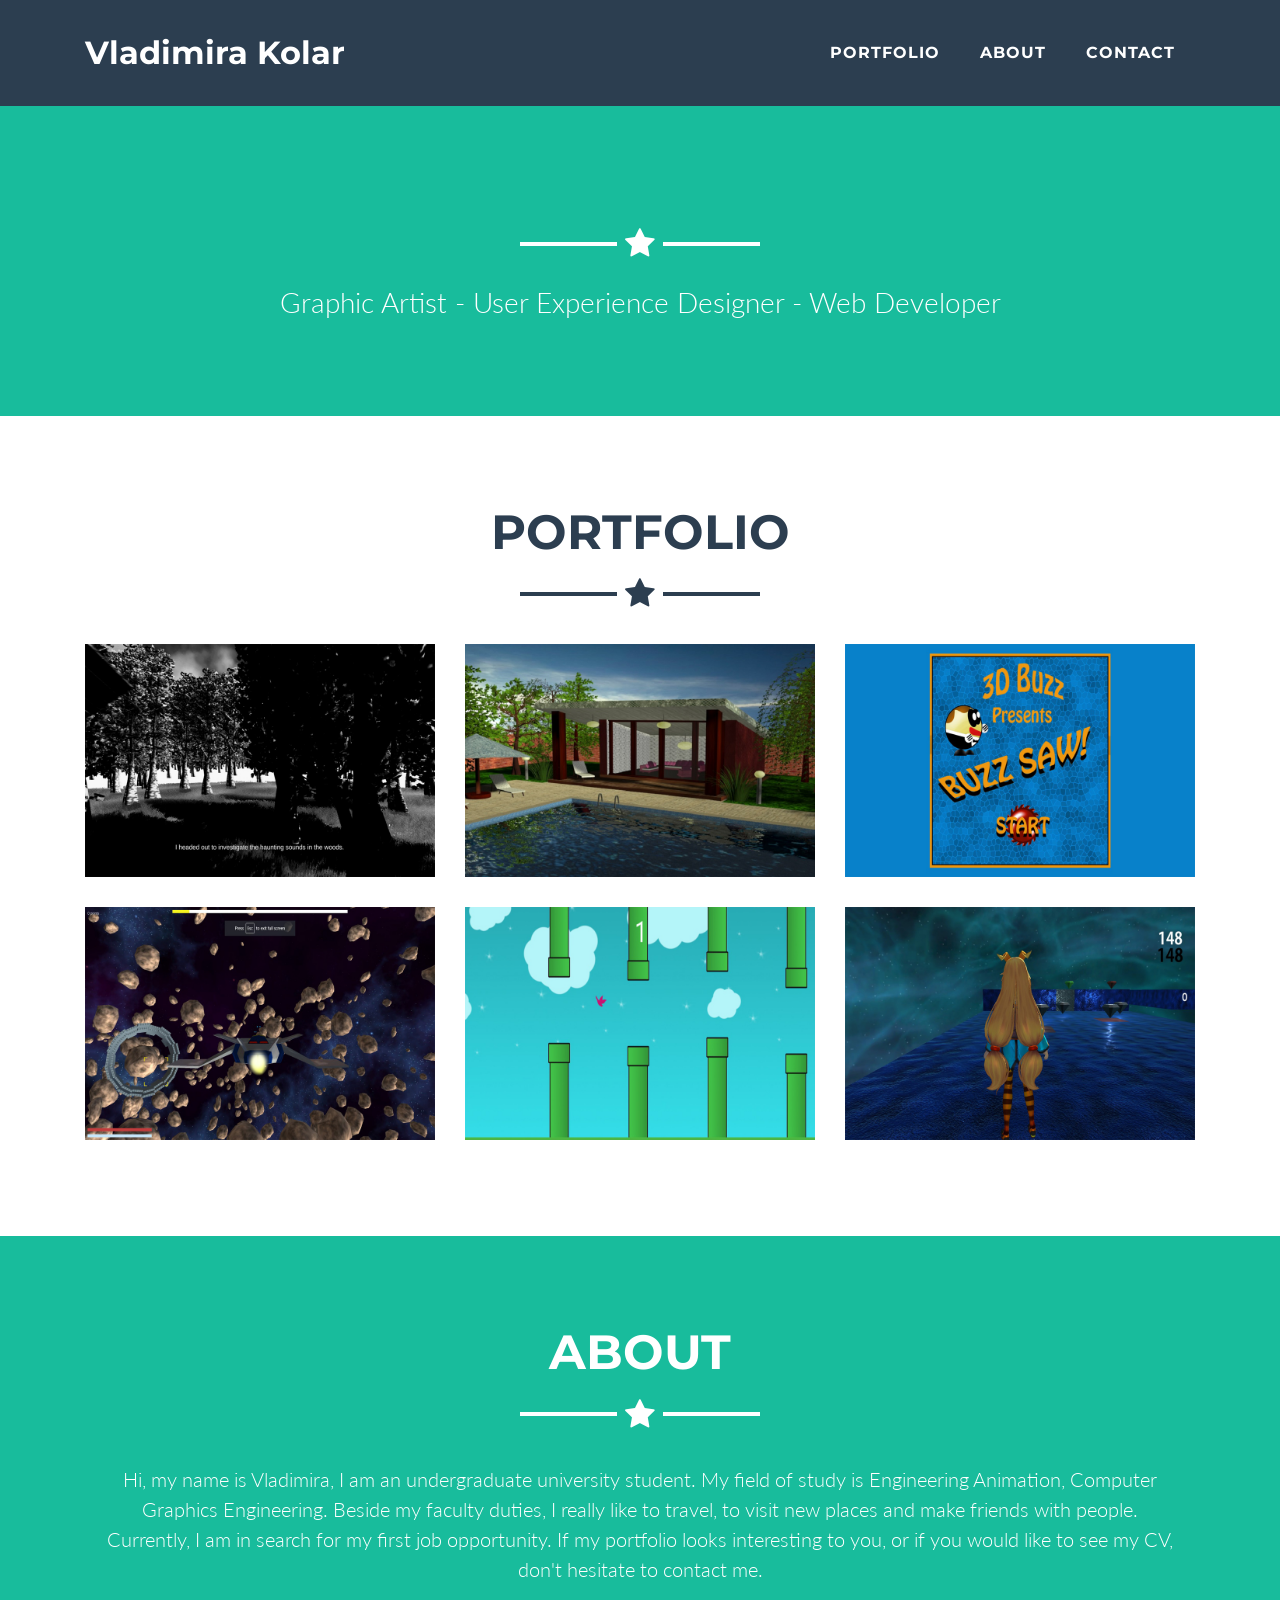
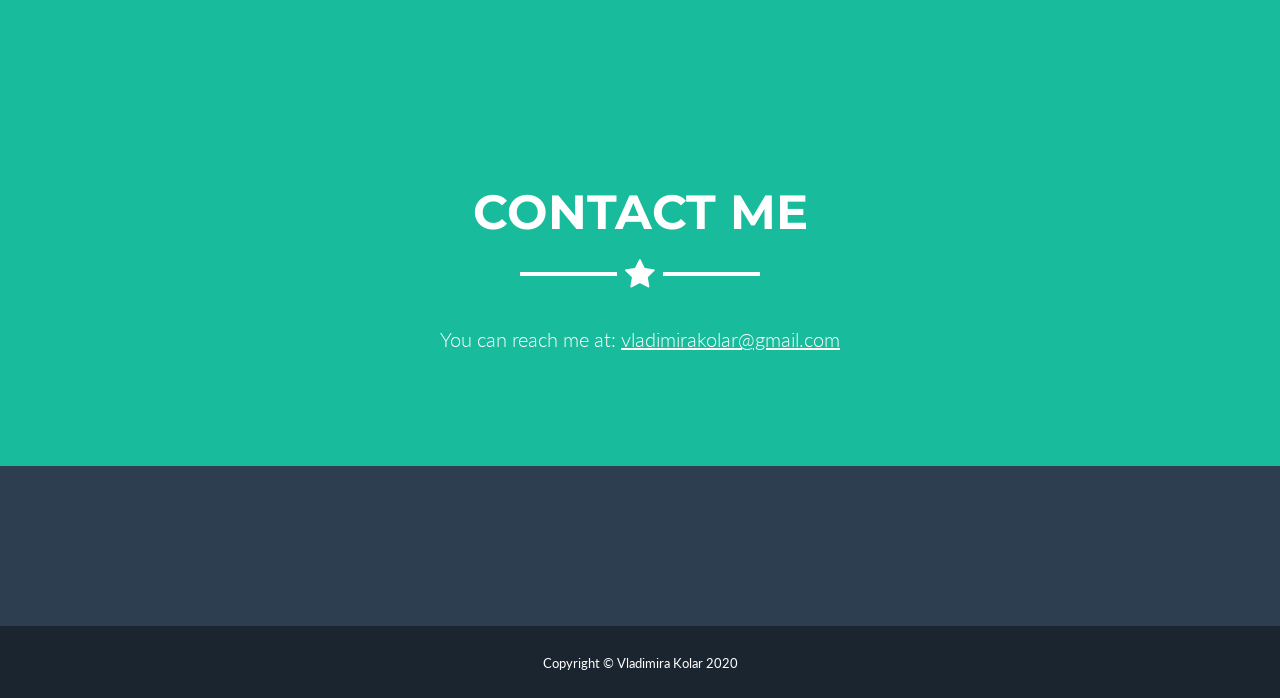
==== index.html @ 8873c015 "Update index file." ====
<!DOCTYPE html>
<html lang="en">

  <head>

    <meta charset="utf-8">
    <meta name="viewport" content="width=device-width, initial-scale=1, shrink-to-fit=no">
    <meta name="description" content="">
    <meta name="author" content="">

    <title>Vladimira Kolar</title>

    <!-- Bootstrap core CSS -->
    <link href="vendor/bootstrap/css/bootstrap.min.css" rel="stylesheet">

    <!-- Custom fonts for this template -->
    <link href="vendor/font-awesome/css/font-awesome.min.css" rel="stylesheet" type="text/css">
    <link href="https://fonts.googleapis.com/css?family=Montserrat:400,700" rel="stylesheet" type="text/css">
    <link href="https://fonts.googleapis.com/css?family=Lato:400,700,400italic,700italic" rel="stylesheet" type="text/css">

    <!-- Plugin CSS -->
    <link href="vendor/magnific-popup/magnific-popup.css" rel="stylesheet" type="text/css">

    <!-- Custom styles for this template -->
    <link href="css/freelancer.min.css" rel="stylesheet">

  </head>

  <body id="page-top">

    <!-- Navigation -->
    <nav class="navbar navbar-expand-lg bg-secondary fixed-top text-uppercase" id="mainNav">
      <div class="container">
        <a class="navbar-brand js-scroll-trigger text-capitalize" href="#page-top">Vladimira Kolar</a>
        <button class="navbar-toggler navbar-toggler-right text-uppercase bg-primary text-white rounded" type="button" data-toggle="collapse" data-target="#navbarResponsive" aria-controls="navbarResponsive" aria-expanded="false" aria-label="Toggle navigation">
          Menu
          <i class="fa fa-bars"></i>
        </button>
        <div class="collapse navbar-collapse" id="navbarResponsive">
          <ul class="navbar-nav ml-auto">
            <li class="nav-item mx-0 mx-lg-1">
              <a class="nav-link py-3 px-0 px-lg-3 rounded js-scroll-trigger" href="#portfolio">Portfolio</a>
            </li>
            <li class="nav-item mx-0 mx-lg-1">
              <a class="nav-link py-3 px-0 px-lg-3 rounded js-scroll-trigger" href="#about">About</a>
            </li>
            <li class="nav-item mx-0 mx-lg-1">
              <a class="nav-link py-3 px-0 px-lg-3 rounded js-scroll-trigger" href="#contact">Contact</a>
            </li>
          </ul>
        </div>
      </div>
    </nav>

    <!-- Header -->
    <header class="masthead bg-primary text-white text-center">
      <div class="container">
        <!-- <img class="img-fluid mb-5 d-block mx-auto" src="img/profile.png" alt="">
          <h1 class="text-uppercase mb-0">Vladimira Kolar</h1> -->
        <hr class="star-light">
        <h2 class="font-weight-light mb-0">Graphic Artist - User Experience Designer - Web Developer</h2>
      </div>
    </header>

    <!-- Portfolio Grid Section -->
    <section class="portfolio" id="portfolio">
      <div class="container">
        <h2 class="text-center text-uppercase text-secondary mb-0">Portfolio</h2>
        <hr class="star-dark mb-5">
        <div class="row">
		<div class="col-md-6 col-lg-4">
            <a class="portfolio-item d-block mx-auto" href="#portfolio-modal-3">
              <div class="portfolio-item-caption d-flex position-absolute h-100 w-100">
                <div class="portfolio-item-caption-content my-auto w-100 text-center text-white">
                  <i class="fa fa-search-plus fa-3x"></i>
                </div>
              </div>
              <img class="img-fluid" src="img/portfolio/MySurvivalHorror/MySurvivalHorror_4.jpg" alt="">
            </a>
          </div>
          <div class="col-md-6 col-lg-4">
            <a class="portfolio-item d-block mx-auto" href="#portfolio-modal-4">
              <div class="portfolio-item-caption d-flex position-absolute h-100 w-100">
                <div class="portfolio-item-caption-content my-auto w-100 text-center text-white">
                  <i class="fa fa-search-plus fa-3x"></i>
                </div>
              </div>
              <img class="img-fluid" src="img/portfolio/pool_house_day_night/pool_house_day_1.jpg" alt="">
            </a>
          </div>
          <div class="col-md-6 col-lg-4">
            <a class="portfolio-item d-block mx-auto" href="#portfolio-modal-5">
              <div class="portfolio-item-caption d-flex position-absolute h-100 w-100">
                <div class="portfolio-item-caption-content my-auto w-100 text-center text-white">
                  <i class="fa fa-search-plus fa-3x"></i>
                </div>
              </div>
              <img class="img-fluid" src="img/portfolio/2DBuzzSaw/2DBuzzSaw_1.jpg" alt="">
            </a>
          </div>
          <div class="col-md-6 col-lg-4">
            <a class="portfolio-item d-block mx-auto" href="#portfolio-modal-6">
              <div class="portfolio-item-caption d-flex position-absolute h-100 w-100">
                <div class="portfolio-item-caption-content my-auto w-100 text-center text-white">
                  <i class="fa fa-search-plus fa-3x"></i>
                </div>
              </div>
              <img class="img-fluid" src="img/portfolio/BuzzLancer/BuzzLancer_3.jpg" alt="">
            </a>
          </div>
		  <div class="col-md-6 col-lg-4">  
            <a class="portfolio-item d-block mx-auto" href="#portfolio-modal-7">
              <div class="portfolio-item-caption d-flex position-absolute h-100 w-100">
                <div class="portfolio-item-caption-content my-auto w-100 text-center text-white">
                  <i class="fa fa-search-plus fa-3x"></i>
                </div>
              </div>
              <img class="img-fluid" src="img/portfolio/FlappyBird/FlappyBird_2.jpg" alt="">
            </a>
          </div>
          <div class="col-md-6 col-lg-4">
            <a class="portfolio-item d-block mx-auto" href="#portfolio-modal-8">
              <div class="portfolio-item-caption d-flex position-absolute h-100 w-100">
                <div class="portfolio-item-caption-content my-auto w-100 text-center text-white">
                  <i class="fa fa-search-plus fa-3x"></i>
                </div>
              </div>
              <img class="img-fluid" src="img/portfolio/Platformer/Platformer_3.jpg" alt="">
            </a>
          </div>
        </div>
      </div>
    </section>

    <!-- About Section -->
    <section class="bg-primary text-white mb-0" id="about">
      <div class="container">
        <h2 class="text-center text-uppercase text-white">About</h2>
        <hr class="star-light mb-5">
        <div class="row">
		  <div class="col-lg-12 text-center">
            <p class="lead">
				Hi, my name is Vladimira, I am an undergraduate university student. My field of study is Engineering Animation, Computer Graphics Engineering.
				Beside my faculty duties, I really like to travel, to visit new places and make friends with people.
				<br/>
				Currently, I am in search for my first job opportunity. If my portfolio looks interesting to you, or if you would like to see my CV, don't hesitate to contact me.
			</p>
          </div> 
        </div>
      </div>
    </section>

    <!-- Contact Section -->
    
	<section class="bg-primary text-white mb-0" id="contact">
      <div class="container">
        <h2 class="text-center text-uppercase text-white">Contact me</h2>
        <hr class="star-light mb-5">
        <div class="row">
		  <div class="col-lg-12 text-center">
            <p class="lead">
				You can reach me at: <u>vladimirakolar@gmail.com</u>
			</p>
          </div> 
        </div>
      </div>
    </section>
	
	<!--<section id="contact">
      <div class="container">
        <h2 class="text-center text-uppercase text-secondary mb-0">Contact Me</h2>
        <hr class="star-dark mb-5">
        <div class="row">
          <div class="col-lg-8 mx-auto">
            <form name="sendMessage" id="contactForm" novalidate="novalidate">
              <div class="control-group">
                <div class="form-group floating-label-form-group controls mb-0 pb-2">
                  <label>Name</label>
                  <input class="form-control" id="name" type="text" placeholder="Name" required="required" data-validation-required-message="Please enter your name.">
                  <p class="help-block text-danger"></p>
                </div>
              </div>
              <div class="control-group">
                <div class="form-group floating-label-form-group controls mb-0 pb-2">
                  <label>Email Address</label>
                  <input class="form-control" id="email" type="email" placeholder="Email Address" required="required" data-validation-required-message="Please enter your email address.">
                  <p class="help-block text-danger"></p>
                </div>
              </div>
              <div class="control-group">
                <div class="form-group floating-label-form-group controls mb-0 pb-2">
                  <label>Phone Number</label>
                  <input class="form-control" id="phone" type="tel" placeholder="Phone Number" required="required" data-validation-required-message="Please enter your phone number.">
                  <p class="help-block text-danger"></p>
                </div>
              </div>
              <div class="control-group">
                <div class="form-group floating-label-form-group controls mb-0 pb-2">
                  <label>Message</label>
                  <textarea class="form-control" id="message" rows="5" placeholder="Message" required="required" data-validation-required-message="Please enter a message."></textarea>
                  <p class="help-block text-danger"></p>
                </div>
              </div>
              <br>
              <div id="success"></div>
              <div class="form-group">
                <button type="submit" class="btn btn-primary btn-xl" id="sendMessageButton">Send</button>
              </div>
            </form>
          </div>
        </div>
      </div>
    </section> -->

    <!-- Footer -->
    <footer class="footer text-center">
      <!--<div class="container"> 
        <div class="row">
          <div class="col-md-4 mb-5 mb-lg-0">
            <h4 class="text-uppercase mb-4">Location</h4>
            <p class="lead mb-0">2215 John Daniel Drive
              <br>Clark, MO 65243</p>
          </div>
          <div class="col-md-4 mb-5 mb-lg-0">
            <h4 class="text-uppercase mb-4">Around the Web</h4>
            <ul class="list-inline mb-0">
              <li class="list-inline-item">
                <a class="btn btn-outline-light btn-social text-center rounded-circle" href="#">
                  <i class="fa fa-fw fa-facebook"></i>
                </a>
              </li>
              <li class="list-inline-item">
                <a class="btn btn-outline-light btn-social text-center rounded-circle" href="#">
                  <i class="fa fa-fw fa-google-plus"></i>
                </a>
              </li>
              <li class="list-inline-item">
                <a class="btn btn-outline-light btn-social text-center rounded-circle" href="#">
                  <i class="fa fa-fw fa-twitter"></i>
                </a>
              </li>
              <li class="list-inline-item">
                <a class="btn btn-outline-light btn-social text-center rounded-circle" href="#">
                  <i class="fa fa-fw fa-linkedin"></i>
                </a>
              </li>
              <li class="list-inline-item">
                <a class="btn btn-outline-light btn-social text-center rounded-circle" href="#">
                  <i class="fa fa-fw fa-dribbble"></i>
                </a>
              </li>
            </ul>
          </div>
          <div class="col-md-4">
            <h4 class="text-uppercase mb-4">About Freelancer</h4>
            <p class="lead mb-0">Freelance is a free to use, open source Bootstrap theme created by
              <a href="http://startbootstrap.com">Start Bootstrap</a>.</p>
          </div>
        </div>
      </div> -->
    </footer>

    <div class="copyright py-4 text-center text-white">
      <div class="container">
        <small>Copyright &copy; Vladimira Kolar 2020</small>
      </div>
    </div>

    <!-- Scroll to Top Button (Only visible on small and extra-small screen sizes) -->
    <div class="scroll-to-top d-lg-none position-fixed ">
      <a class="js-scroll-trigger d-block text-center text-white rounded" href="#page-top">
        <i class="fa fa-chevron-up"></i>
      </a>
    </div>

    <!-- Portfolio Modals -->
	
	<!-- Portfolio Modal 3 -->
	<div class="portfolio-modal mfp-hide" id="portfolio-modal-3">
      <div class="portfolio-modal-dialog bg-white">
        <a class="close-button d-none d-md-block portfolio-modal-dismiss" href="#">
          <i class="fa fa-3x fa-times"></i>
        </a>
        <div class="container text-center">
          <div class="row">
            <div class="col-lg-8 mx-auto">
              <h2 class="text-secondary text-uppercase mb-0">My Survival Horror</h2>
              <hr class="star-dark mb-5">
              
			  <!-- Project screenshots slider -->
			  <div id="carouselExampleIndicators" class="carousel slide" data-ride="carousel">
				<ol class="carousel-indicators">
					<li data-target="#carouselExampleIndicators" data-slide-to="0" class="active"></li>
					<li data-target="#carouselExampleIndicators" data-slide-to="1"></li>
					<li data-target="#carouselExampleIndicators" data-slide-to="2"></li>
					<li data-target="#carouselExampleIndicators" data-slide-to="3"></li>
					<li data-target="#carouselExampleIndicators" data-slide-to="4"></li>
					<li data-target="#carouselExampleIndicators" data-slide-to="5"></li>
					<li data-target="#carouselExampleIndicators" data-slide-to="6"></li>
				</ol>
				<div class="carousel-inner">
					<div class="carousel-item active">
						<img class="d-block w-100" src="img/portfolio/MySurvivalHorror/MySurvivalHorror_1.jpg" alt="First slide">
					</div>
					<div class="carousel-item">
						<img class="d-block w-100" src="img/portfolio/MySurvivalHorror/MySurvivalHorror_2.jpg" alt="Second slide">
					</div>
					<div class="carousel-item">
						<img class="d-block w-100" src="img/portfolio/MySurvivalHorror/MySurvivalHorror_3.jpg" alt="Third slide">
					</div>
					<div class="carousel-item">
						<img class="d-block w-100" src="img/portfolio/MySurvivalHorror/MySurvivalHorror_4.jpg" alt="Fourth slide">
					</div>
					<div class="carousel-item">
						<img class="d-block w-100" src="img/portfolio/MySurvivalHorror/MySurvivalHorror_5.jpg" alt="Fifth slide">
					</div>
					<div class="carousel-item">
						<img class="d-block w-100" src="img/portfolio/MySurvivalHorror/MySurvivalHorror_6.jpg" alt="Sixth slide">
					</div>
					<div class="carousel-item">
						<img class="d-block w-100" src="img/portfolio/MySurvivalHorror/MySurvivalHorror_6.jpg" alt="Seveth slide">
					</div>
				</div>
				  <a class="carousel-control-prev" href="#carouselExampleIndicators" role="button" data-slide="prev">
					<span class="carousel-control-prev-icon" aria-hidden="true"></span>
					<span class="sr-only">Previous</span>
				  </a>
				  <a class="carousel-control-next" href="#carouselExampleIndicators" role="button" data-slide="next">
					<span class="carousel-control-next-icon" aria-hidden="true"></span>
					<span class="sr-only">Next</span>
				  </a>
			  </div>			  
			  
              <p class="mb-5 mt-5"><h3>Description</h3>
				Survival Horror style game created in Unity and C#. 
				Exploring various ways for creating elements of popular survival horror games like Resident Evil, Dead Rising, The Evil Within and more.
			  </p>
			  
			   <p class="mb-5 mt-5"><h3>Game</h3>
				The game can be played <a href="https://simmer.io/@VladimiraKolar/horror-story">here.</a>
			  </p>
			  
			   <p class="mb-5 mt-5"><h3>GitHub repository</h3>
				Repository url : <a href="https://github.com/vladimirakolar/MySurvivalHorror">My Survival Horror</a>
			  </p>
              
			   <p class="mb-5 mt-5"><h3>Tools and technologies</h3>
				Unity, Photoshop, 3DS Max, Visual Studio, 2D space, Demo version, 2D animation, 2D models, Game Asset, Simulation, Fantasy, Shooter
			  </p>
			  <br>
			   <br>
			  
			  <a class="btn btn-primary btn-lg rounded-pill portfolio-modal-dismiss" href="#">
                <i class="fa fa-close"></i>
                Close
			  </a>
            </div>
          </div>
        </div>
      </div>
    </div>

    <!-- Portfolio Modal 4 -->
    <div class="portfolio-modal mfp-hide" id="portfolio-modal-4">
      <div class="portfolio-modal-dialog bg-white">
        <a class="close-button d-none d-md-block portfolio-modal-dismiss" href="#">
          <i class="fa fa-3x fa-times"></i>
        </a>
        <div class="container text-center">
          <div class="row">
            <div class="col-lg-8 mx-auto">
              <h2 class="text-secondary text-uppercase mb-0">Pool house</h2>
              <hr class="star-dark mb-5">
              
			  <!-- Project screenshots slider -->
			  <div id="carouselExampleIndicators" class="carousel slide" data-ride="carousel">
				<ol class="carousel-indicators">
					<li data-target="#carouselExampleIndicators" data-slide-to="0" class="active"></li>
					<li data-target="#carouselExampleIndicators" data-slide-to="1"></li>
					<li data-target="#carouselExampleIndicators" data-slide-to="2"></li>
					<li data-target="#carouselExampleIndicators" data-slide-to="4"></li>
				</ol>
				<div class="carousel-inner">
					<div class="carousel-item active">
						<img class="d-block w-100" src="img/portfolio/pool_house_day_night/pool_house_day_1.jpg" alt="First slide">
					</div>
					<div class="carousel-item">
						<img class="d-block w-100" src="img/portfolio/pool_house_day_night/pool_house_day_2.jpg" alt="Second slide">
					</div>
					<div class="carousel-item">
						<img class="d-block w-100" src="img/portfolio/pool_house_day_night/pool_house_night_3.jpg" alt="Third slide">
					</div>
					<div class="carousel-item">
						<img class="d-block w-100" src="img/portfolio/pool_house_day_night/pool_house_night_4.jpg" alt="Fourth slide">
					</div>
				</div>
				  <a class="carousel-control-prev" href="#carouselExampleIndicators" role="button" data-slide="prev">
					<span class="carousel-control-prev-icon" aria-hidden="true"></span>
					<span class="sr-only">Previous</span>
				  </a>
				  <a class="carousel-control-next" href="#carouselExampleIndicators" role="button" data-slide="next">
					<span class="carousel-control-next-icon" aria-hidden="true"></span>
					<span class="sr-only">Next</span>
				  </a>
				</div>
              <p class="mb-5 mt-5">
				Modelling scene of a house with a pool. Using Autodesk 3D Max. Defining and mapping materials to models on scene.
				Daylight and night environments were achieved using "Target Free Direction", "Free Direction", "Omnia" tools available in Autodesk 3D Max.
			  </p>
			  <a class="btn btn-primary btn-lg rounded-pill portfolio-modal-dismiss" href="#">
                <i class="fa fa-close"></i>
                Close
			  </a>
			    <br>
			    <br>
            </div>
          </div>
	    </div>
      </div>
	</div>

    <!-- Portfolio Modal 5 -->
    <div class="portfolio-modal mfp-hide" id="portfolio-modal-5">
      <div class="portfolio-modal-dialog bg-white">
        <a class="close-button d-none d-md-block portfolio-modal-dismiss" href="#">
          <i class="fa fa-3x fa-times"></i>
        </a>
        <div class="container text-center">
          <div class="row">
            <div class="col-lg-8 mx-auto">
              <h2 class="text-secondary text-uppercase mb-0">2D Buzz Saw</h2>
              <hr class="star-dark mb-5">
              
			  <!-- Project screenshots slider -->
			  <div id="carouselExampleIndicators" class="carousel slide" data-ride="carousel">
				<ol class="carousel-indicators">
					<li data-target="#carouselExampleIndicators" data-slide-to="0" class="active"></li>
					<li data-target="#carouselExampleIndicators" data-slide-to="1"></li>
					<li data-target="#carouselExampleIndicators" data-slide-to="2"></li>
					<li data-target="#carouselExampleIndicators" data-slide-to="3"></li>
					<li data-target="#carouselExampleIndicators" data-slide-to="4"></li>
					<li data-target="#carouselExampleIndicators" data-slide-to="5"></li>
				</ol>
				<div class="carousel-inner">
					<div class="carousel-item active">
						<img class="d-block w-100" src="img/portfolio/2DBuzzSaw/2DBuzzSaw_1.jpg" alt="First slide">
					</div>
					<div class="carousel-item">
						<img class="d-block w-100" src="img/portfolio/2DBuzzSaw/2DBuzzSaw_2.jpg" alt="Second slide">
					</div>
					<div class="carousel-item">
						<img class="d-block w-100" src="img/portfolio/2DBuzzSaw/2DBuzzSaw_3.jpg" alt="Third slide">
					</div>
					<div class="carousel-item">
						<img class="d-block w-100" src="img/portfolio/2DBuzzSaw/2DBuzzSaw_4.jpg" alt="Fourth slide">
					</div>
					<div class="carousel-item">
						<img class="d-block w-100" src="img/portfolio/2DBuzzSaw/2DBuzzSaw_5.jpg" alt="Fifth slide">
					</div>
					<div class="carousel-item">
						<img class="d-block w-100" src="img/portfolio/2DBuzzSaw/2DBuzzSaw_6.jpg" alt="Sixth slide">
					</div>
				
				  <a class="carousel-control-prev" href="#carouselExampleIndicators" role="button" data-slide="prev">
					<span class="carousel-control-prev-icon" aria-hidden="true"></span>
					<span class="sr-only">Previous</span>
				  </a>
				  <a class="carousel-control-next" href="#carouselExampleIndicators" role="button" data-slide="next">
					<span class="carousel-control-next-icon" aria-hidden="true"></span>
					<span class="sr-only">Next</span>
				  </a>
				</div>
			  </div>
					  <p class="mb-5 mt-5"><h3>Description</h3>
						This is a simple 2D, Super Mario like game. It was created using the Unity cross-platform game engine. 
						The entire development process was with the focus on the working and playable 2D game. 
						Game development included the graphic drawing of objects on the scene, creation of the characters, animations, sounds, controllers and much more. 
						On the backend, the game dynamics was developed using C# language.
					  </p>
					  
					   <p class="mb-5 mt-5"><h3>Game</h3>
						The game can be played on followings links :
							<br> GitHub pages :  <a href="https://vladimirakolar.github.io/3DBuzz-in-Unity---creating-2D-game/">here.</a> 
							<br> Simmer website :  <a href="https://simmer.io/@VladimiraKolar/2d-buzz-saw">here.</a> 
					  </p>
					  
					   <p class="mb-5 mt-5"><h3>GitHub repository</h3>
						Repository url : <a href="https://github.com/vladimirakolar/3DBuzz-in-Unity---creating-2D-game">2D Buzz Saw</a>
					  </p>
					  
					   <p class="mb-5 mt-5"><h3>Tools and technologies</h3>
						Unity, Photoshop, 3DS Max, Visual Studio, 2D space, Demo version, 2D animation, 2D models, Game Asset
					  </p>
				  <br>
			   <br>  
			  <a class="btn btn-primary btn-lg rounded-pill portfolio-modal-dismiss" href="#">
                <i class="fa fa-close"></i>
                Close
			  </a>
			    <br>
			   <br>
            </div>
          </div>
        </div>
      </div>
    </div>

    <!-- Portfolio Modal 6 -->
    <div class="portfolio-modal mfp-hide" id="portfolio-modal-6">
      <div class="portfolio-modal-dialog bg-white">
        <a class="close-button d-none d-md-block portfolio-modal-dismiss" href="#">
          <i class="fa fa-3x fa-times"></i>
        </a>
        <div class="container text-center">
          <div class="row">
            <div class="col-lg-8 mx-auto">
              <h2 class="text-secondary text-uppercase mb-0">Buzz Lancer</h2>
              <hr class="star-dark mb-5">
              
			  <!-- Project screenshots slider -->
			  <div id="carouselExampleIndicators" class="carousel slide" data-ride="carousel">
				<ol class="carousel-indicators">
					<li data-target="#carouselExampleIndicators" data-slide-to="0" class="active"></li>
					<li data-target="#carouselExampleIndicators" data-slide-to="1"></li>
					<li data-target="#carouselExampleIndicators" data-slide-to="2"></li>
					<li data-target="#carouselExampleIndicators" data-slide-to="3"></li>
					<li data-target="#carouselExampleIndicators" data-slide-to="4"></li>
					<li data-target="#carouselExampleIndicators" data-slide-to="5"></li>
				</ol>
				<div class="carousel-inner">
					<div class="carousel-item active">
						<img class="d-block w-100" src="img/portfolio/BuzzLancer/BuzzLancer_1.jpg" alt="First slide">
					</div>
					<div class="carousel-item">
						<img class="d-block w-100" src="img/portfolio/BuzzLancer/BuzzLancer_2.jpg" alt="Second slide">
					</div>
					<div class="carousel-item">
						<img class="d-block w-100" src="img/portfolio/BuzzLancer/BuzzLancer_3.jpg" alt="Third slide">
					</div>
					<div class="carousel-item">
						<img class="d-block w-100" src="img/portfolio/BuzzLancer/BuzzLancer_4.jpg" alt="Fourth slide">
					</div>
					<div class="carousel-item">
						<img class="d-block w-100" src="img/portfolio/BuzzLancer/BuzzLancer_5.jpg" alt="Fifth slide">
					</div>
					<div class="carousel-item">
						<img class="d-block w-100" src="img/portfolio/BuzzLancer/BuzzLancer_6.jpg" alt="Sixth slide">
					</div>
				  <a class="carousel-control-prev" href="#carouselExampleIndicators" role="button" data-slide="prev">
					<span class="carousel-control-prev-icon" aria-hidden="true"></span>
					<span class="sr-only">Previous</span>
				  </a>
				  <a class="carousel-control-next" href="#carouselExampleIndicators" role="button" data-slide="next">
					<span class="carousel-control-next-icon" aria-hidden="true"></span>
					<span class="sr-only">Next</span>
				  </a>
				</div>
			  </div>				  
				   <p class="mb-5 mt-5"><h3>Description</h3>
						This is a 3D Asteroids game where the player controls spaceship to avoid asteroids. 
						The starting scene displays a simple menu for starting a new game along with high scores. 
						When the game launches we have complete control over the spaceship and weapons. 
						The direction in which the spaceship should follow is displayed on the scene. 
						The game features 2D and 3D sounds as well as spike effects. The game is created in Unity program as well as using C# scripts.
					  </p>
					   <p class="mb-5 mt-5"><h3>Game</h3>
						The game can be played on followings links :
							<br> GitHub pages :  <a href="https://vladimirakolar.github.io/BuzzLancer/">here.</a> 
							<br> Simmer website :  <a href="https://simmer.io/@VladimiraKolar/buzz-lancer">here.</a> 
					  </p>
					  
					   <p class="mb-5 mt-5"><h3>GitHub repository</h3>
						Repository url : <a href="https://github.com/vladimirakolar/BuzzLancer">Buzz Lancer</a>
					  </p>
					  
					   <p class="mb-5 mt-5"><h3>Tools and technologies</h3>
						Unity, Photoshop, 3DS Max, Visual Studio, 3D space, Demo, 3D animation, 3D models, Game Asset, Simulation, Shooter, Prototype, Fantasy
					  </p>
					  <br>
					  <br>              
			  <a class="btn btn-primary btn-lg rounded-pill portfolio-modal-dismiss" href="#">
                <i class="fa fa-close"></i>
                Close
			  </a>
            </div>
          </div>
        </div>
      </div>
    </div>

    <!-- Portfolio Modal 7 -->
    <div class="portfolio-modal mfp-hide" id="portfolio-modal-7">
      <div class="portfolio-modal-dialog bg-white">
        <a class="close-button d-none d-md-block portfolio-modal-dismiss" href="#">
          <i class="fa fa-3x fa-times"></i>
        </a>
        <div class="container text-center">
          <div class="row">
            <div class="col-lg-8 mx-auto">
              <h2 class="text-secondary text-uppercase mb-0">Flappy Bird</h2>
              <hr class="star-dark mb-5">
			  
			  <!-- Project screenshots slider -->
			  <div id="carouselExampleIndicators" class="carousel slide" data-ride="carousel">
				<ol class="carousel-indicators">
					<li data-target="#carouselExampleIndicators" data-slide-to="0" class="active"></li>
					<li data-target="#carouselExampleIndicators" data-slide-to="1"></li>
					<li data-target="#carouselExampleIndicators" data-slide-to="2"></li>
					<li data-target="#carouselExampleIndicators" data-slide-to="3"></li>
				</ol>
				<div class="carousel-inner">
					<div class="carousel-item active">
						<img class="d-block w-100" src="img/portfolio/FlappyBird/FlappyBird_1.jpg" alt="First slide">
					</div>
					<div class="carousel-item">
						<img class="d-block w-100" src="img/portfolio/FlappyBird/FlappyBird_3.jpg" alt="Second slide">
					</div>
					<div class="carousel-item">
						<img class="d-block w-100" src="img/portfolio/FlappyBird/FlappyBird_2.jpg" alt="Third slide">
					</div>
					<div class="carousel-item">
						<img class="d-block w-100" src="img/portfolio/FlappyBird/FlappyBird_4.jpg" alt="Fourth slide">
					</div>
				  <a class="carousel-control-prev" href="#carouselExampleIndicators" role="button" data-slide="prev">
					<span class="carousel-control-prev-icon" aria-hidden="true"></span>
					<span class="sr-only">Previous</span>
				  </a>
				  <a class="carousel-control-next" href="#carouselExampleIndicators" role="button" data-slide="next">
					<span class="carousel-control-next-icon" aria-hidden="true"></span>
					<span class="sr-only">Next</span>
				  </a>
				</div>
			  </div>
				   <p class="mb-5 mt-5"><h3>Description</h3>
						Flappy Bird is a game that is developed from scratch. 
						It is made using the Unity cross-platform game engine, together with Gimp image editor, and resources from flaticon.com. 
						The functionality of the game is coded in C# programming language. 
						The game is designed using 2D physics, triggers, parallaxing, object associations, and various sounds.
					  </p>
					   <p class="mb-5 mt-5"><h3>Game</h3>
						The game can be played on followings links :
							<br> GitHub pages :  <a href="https://vladimirakolar.github.io/FlappyBird/">here.</a> 
							<br> Simmer website :  <a href="https://simmer.io/@VladimiraKolar/flappy-bird">here.</a> 
					  </p>
					  
					   <p class="mb-5 mt-5"><h3>GitHub repository</h3>
						Repository url : <a href="https://github.com/vladimirakolar/FlappyBird">Flappy Bird</a>
					  </p>
					  
					   <p class="mb-5 mt-5"><h3>Tools and technologies</h3>
						Unity, Photoshop, 3DS Max, Visual Studio, 2D space, Demo version, 2D animation, 2D models, Game Asset, Simulation, Prototype, Racing
					  </p>
					  <br>
					  <br>
              <a class="btn btn-primary btn-lg rounded-pill portfolio-modal-dismiss" href="#">
                <i class="fa fa-close"></i>
                Close
			  </a>
            </div>
          </div>
        </div>
      </div>
    </div>	
	
    <!-- Portfolio Modal 8 -->
   <div class="portfolio-modal mfp-hide" id="portfolio-modal-8">
      <div class="portfolio-modal-dialog bg-white">
        <a class="close-button d-none d-md-block portfolio-modal-dismiss" href="#">
          <i class="fa fa-3x fa-times"></i>
        </a>
        <div class="container text-center">
          <div class="row">
            <div class="col-lg-8 mx-auto">
              <h2 class="text-secondary text-uppercase mb-0">Platformer</h2>
              <hr class="star-dark mb-5">
              
			  <!-- Project screenshots slider -->
			  <div id="carouselExampleIndicators" class="carousel slide" data-ride="carousel">
				<ol class="carousel-indicators">
					<li data-target="#carouselExampleIndicators" data-slide-to="0" class="active"></li>
					<li data-target="#carouselExampleIndicators" data-slide-to="1"></li>
					<li data-target="#carouselExampleIndicators" data-slide-to="2"></li>
					<li data-target="#carouselExampleIndicators" data-slide-to="3"></li>
					<li data-target="#carouselExampleIndicators" data-slide-to="4"></li>
					<li data-target="#carouselExampleIndicators" data-slide-to="5"></li>
				</ol>
				<div class="carousel-inner">
					<div class="carousel-item active">
						<img class="d-block w-100" src="img/portfolio/Platformer/Platformer_1.jpg" alt="First slide">
					</div>
					<div class="carousel-item">
						<img class="d-block w-100" src="img/portfolio/Platformer/Platformer_2.jpg" alt="Second slide">
					</div>
					<div class="carousel-item">
						<img class="d-block w-100" src="img/portfolio/Platformer/Platformer_3.jpg" alt="Third slide">
					</div>
					<div class="carousel-item">
						<img class="d-block w-100" src="img/portfolio/Platformer/Platformer_4.jpg" alt="Fourth slide">
					</div>
					<div class="carousel-item">
						<img class="d-block w-100" src="img/portfolio/Platformer/Platformer_5.jpg" alt="Fifth slide">
					</div>
					<div class="carousel-item">
						<img class="d-block w-100" src="img/portfolio/Platformer/Platformer_6.jpg" alt="Sixth slide">
					</div>
				  <a class="carousel-control-prev" href="#carouselExampleIndicators" role="button" data-slide="prev">
					<span class="carousel-control-prev-icon" aria-hidden="true"></span>
					<span class="sr-only">Previous</span>
				  </a>
				  <a class="carousel-control-next" href="#carouselExampleIndicators" role="button" data-slide="next">
					<span class="carousel-control-next-icon" aria-hidden="true"></span>
					<span class="sr-only">Next</span>
				  </a>
				</div>
			  </div>
				   <p class="mb-5 mt-5"><h3>Description</h3>
						This is a simple platform game, that is looking really cool. 
						This game is developed with a few pre-made assets and coded in C#. 
						Started from absolute beginner to a moderate level of knowledge and by the end, we got a fully playable platform game with lots of fun.
					  </p>
					   <p class="mb-5 mt-5"><h3>Game</h3>
						The game can be played on followings links :
							<br> GitHub pages :  <a href="https://vladimirakolar.github.io/Platformer/">here.</a> 
							<br> Simmer website :  <a href="https://simmer.io/@VladimiraKolar/platformer">here.</a> 
					  </p>
					  
					   <p class="mb-5 mt-5"><h3>GitHub repository</h3>
						Repository url : <a href="https://github.com/vladimirakolar/Platformer">Platformer</a>
					  </p>
					  
					   <p class="mb-5 mt-5"><h3>Tools and technologies</h3>
						Unity, Photoshop, 3DS Max, Visual Studio, 3D space, Demo, 3D animation, 3D models, Game Asset, Simulation, Shooter, Prototype, Fantasy
					  </p>
					  <br>
					  <br>		             
			  <a class="btn btn-primary btn-lg rounded-pill portfolio-modal-dismiss" href="#">
                <i class="fa fa-close"></i>
                Close
			  </a>
		   </div>
          </div>
        </div>
      </div>
    </div>
	
    <!-- Bootstrap core JavaScript -->
    <script src="vendor/jquery/jquery.min.js"></script>
    <script src="vendor/bootstrap/js/bootstrap.bundle.min.js"></script>

    <!-- Plugin JavaScript -->
    <script src="vendor/jquery-easing/jquery.easing.min.js"></script>
    <script src="vendor/magnific-popup/jquery.magnific-popup.min.js"></script>

    <!-- Contact Form JavaScript -->
    <script src="js/jqBootstrapValidation.js"></script>
    <script src="js/contact_me.js"></script>

    <!-- Custom scripts for this template -->
    <script src="js/freelancer.min.js"></script>

  </body>

</html>
---- css/freelancer.min.css ----
body{font-family:Lato}h1,h2,h3,h4,h5,h6{font-weight:700;font-family:Montserrat}hr.star-dark,hr.star-light{max-width:15rem;padding:0;text-align:center;border:none;border-top:solid .25rem;margin-top:2.5rem;margin-bottom:2.5rem;margin-left:auto;margin-right:auto}hr.star-dark:after,hr.star-light:after{position:relative;top:-.8em;display:inline-block;padding:0 .25em;content:'\f005';font-family:FontAwesome;font-size:2em}hr.star-light{border-color:#fff}hr.star-light:after{color:#fff;background-color:#18bc9c}hr.star-dark{border-color:#2c3e50}hr.star-dark:after{color:#2c3e50;background-color:#fff}section{padding:6rem 0}section h2{font-size:2.25rem;line-height:2rem}@media (min-width:992px){section h2{font-size:3rem;line-height:2.5rem}}.btn-xl{padding:1rem 1.75rem;font-size:1.25rem}.btn-social{width:3.25rem;height:3.25rem;font-size:1.25rem;line-height:2rem}.scroll-to-top{z-index:1042;right:1rem;bottom:1rem;display:none}.scroll-to-top a{width:3.5rem;height:3.5rem;background-color:rgba(33,37,41,.5);line-height:3.1rem}#mainNav{padding-top:1rem;padding-bottom:1rem;font-weight:700;font-family:Montserrat}#mainNav .navbar-brand{color:#fff}#mainNav .navbar-nav{margin-top:1rem;letter-spacing:.0625rem}#mainNav .navbar-nav li.nav-item a.nav-link{color:#fff}#mainNav .navbar-nav li.nav-item a.nav-link:hover{color:#18bc9c}#mainNav .navbar-nav li.nav-item a.nav-link:active,#mainNav .navbar-nav li.nav-item a.nav-link:focus{color:#fff}#mainNav .navbar-nav li.nav-item a.nav-link.active{color:#18bc9c}#mainNav .navbar-toggler{font-size:80%;padding:.8rem}@media (min-width:992px){#mainNav{padding-top:1.5rem;padding-bottom:1.5rem;-webkit-transition:padding-top .3s,padding-bottom .3s;-moz-transition:padding-top .3s,padding-bottom .3s;transition:padding-top .3s,padding-bottom .3s}#mainNav .navbar-brand{font-size:2em;-webkit-transition:font-size .3s;-moz-transition:font-size .3s;transition:font-size .3s}#mainNav .navbar-nav{margin-top:0}#mainNav .navbar-nav>li.nav-item>a.nav-link.active{color:#fff;background:#18bc9c}#mainNav .navbar-nav>li.nav-item>a.nav-link.active:active,#mainNav .navbar-nav>li.nav-item>a.nav-link.active:focus,#mainNav .navbar-nav>li.nav-item>a.nav-link.active:hover{color:#fff;background:#18bc9c}#mainNav.navbar-shrink{padding-top:.5rem;padding-bottom:.5rem}#mainNav.navbar-shrink .navbar-brand{font-size:1.5em}}header.masthead{padding-top:calc(6rem + 72px);padding-bottom:6rem}header.masthead h1{font-size:3rem;line-height:3rem}header.masthead h2{font-size:1.3rem;font-family:Lato}@media (min-width:992px){header.masthead{padding-top:calc(6rem + 106px);padding-bottom:6rem}header.masthead h1{font-size:4.75em;line-height:4rem}header.masthead h2{font-size:1.75em}}.portfolio{margin-bottom:-15px}.portfolio .portfolio-item{position:relative;display:block;max-width:25rem;margin-bottom:15px}.portfolio .portfolio-item .portfolio-item-caption{-webkit-transition:all ease .5s;-moz-transition:all ease .5s;transition:all ease .5s;opacity:0;background-color:rgba(24,188,156,.9)}.portfolio .portfolio-item .portfolio-item-caption:hover{opacity:1}.portfolio .portfolio-item .portfolio-item-caption .portfolio-item-caption-content{font-size:1.5rem}@media (min-width:576px){.portfolio{margin-bottom:-30px}.portfolio .portfolio-item{margin-bottom:30px}}.portfolio-modal .portfolio-modal-dialog{padding:3rem 1rem;min-height:calc(100vh - 2rem);margin:1rem calc(1rem - 8px);position:relative;z-index:2;-moz-box-shadow:0 0 3rem 1rem rgba(0,0,0,.5);-webkit-box-shadow:0 0 3rem 1rem rgba(0,0,0,.5);box-shadow:0 0 3rem 1rem rgba(0,0,0,.5)}.portfolio-modal .portfolio-modal-dialog .close-button{position:absolute;top:2rem;right:2rem}.portfolio-modal .portfolio-modal-dialog .close-button i{line-height:38px}.portfolio-modal .portfolio-modal-dialog h2{font-size:2rem}@media (min-width:768px){.portfolio-modal .portfolio-modal-dialog{min-height:100vh;padding:5rem;margin:3rem calc(3rem - 8px)}.portfolio-modal .portfolio-modal-dialog h2{font-size:3rem}}.floating-label-form-group{position:relative;border-bottom:1px solid #e9ecef}.floating-label-form-group input,.floating-label-form-group textarea{font-size:1.5em;position:relative;z-index:1;padding-right:0;padding-left:0;resize:none;border:none;border-radius:0;background:0 0;box-shadow:none!important}.floating-label-form-group label{font-size:.85em;line-height:1.764705882em;position:relative;z-index:0;top:2em;display:block;margin:0;-webkit-transition:top .3s ease,opacity .3s ease;-moz-transition:top .3s ease,opacity .3s ease;-ms-transition:top .3s ease,opacity .3s ease;transition:top .3s ease,opacity .3s ease;vertical-align:middle;vertical-align:baseline;opacity:0}.floating-label-form-group:not(:first-child){padding-left:14px;border-left:1px solid #e9ecef}.floating-label-form-group-with-value label{top:0;opacity:1}.floating-label-form-group-with-focus label{color:#18bc9c}form .row:first-child .floating-label-form-group{border-top:1px solid #e9ecef}.footer{padding-top:5rem;padding-bottom:5rem;background-color:#2c3e50;color:#fff}.copyright{background-color:#1a252f}a{color:#18bc9c}a:active,a:focus,a:hover{color:#128f76}.btn{border-width:2px}.bg-primary{background-color:#18bc9c!important}.bg-secondary{background-color:#2c3e50!important}.text-primary{color:#18bc9c!important}.text-secondary{color:#2c3e50!important}.btn-primary{background-color:#18bc9c;border-color:#18bc9c}.btn-primary:active,.btn-primary:focus,.btn-primary:hover{background-color:#128f76;border-color:#128f76}.btn-secondary{background-color:#2c3e50;border-color:#2c3e50}.btn-secondary:active,.btn-secondary:focus,.btn-secondary:hover{background-color:#1a252f;border-color:#1a252f}
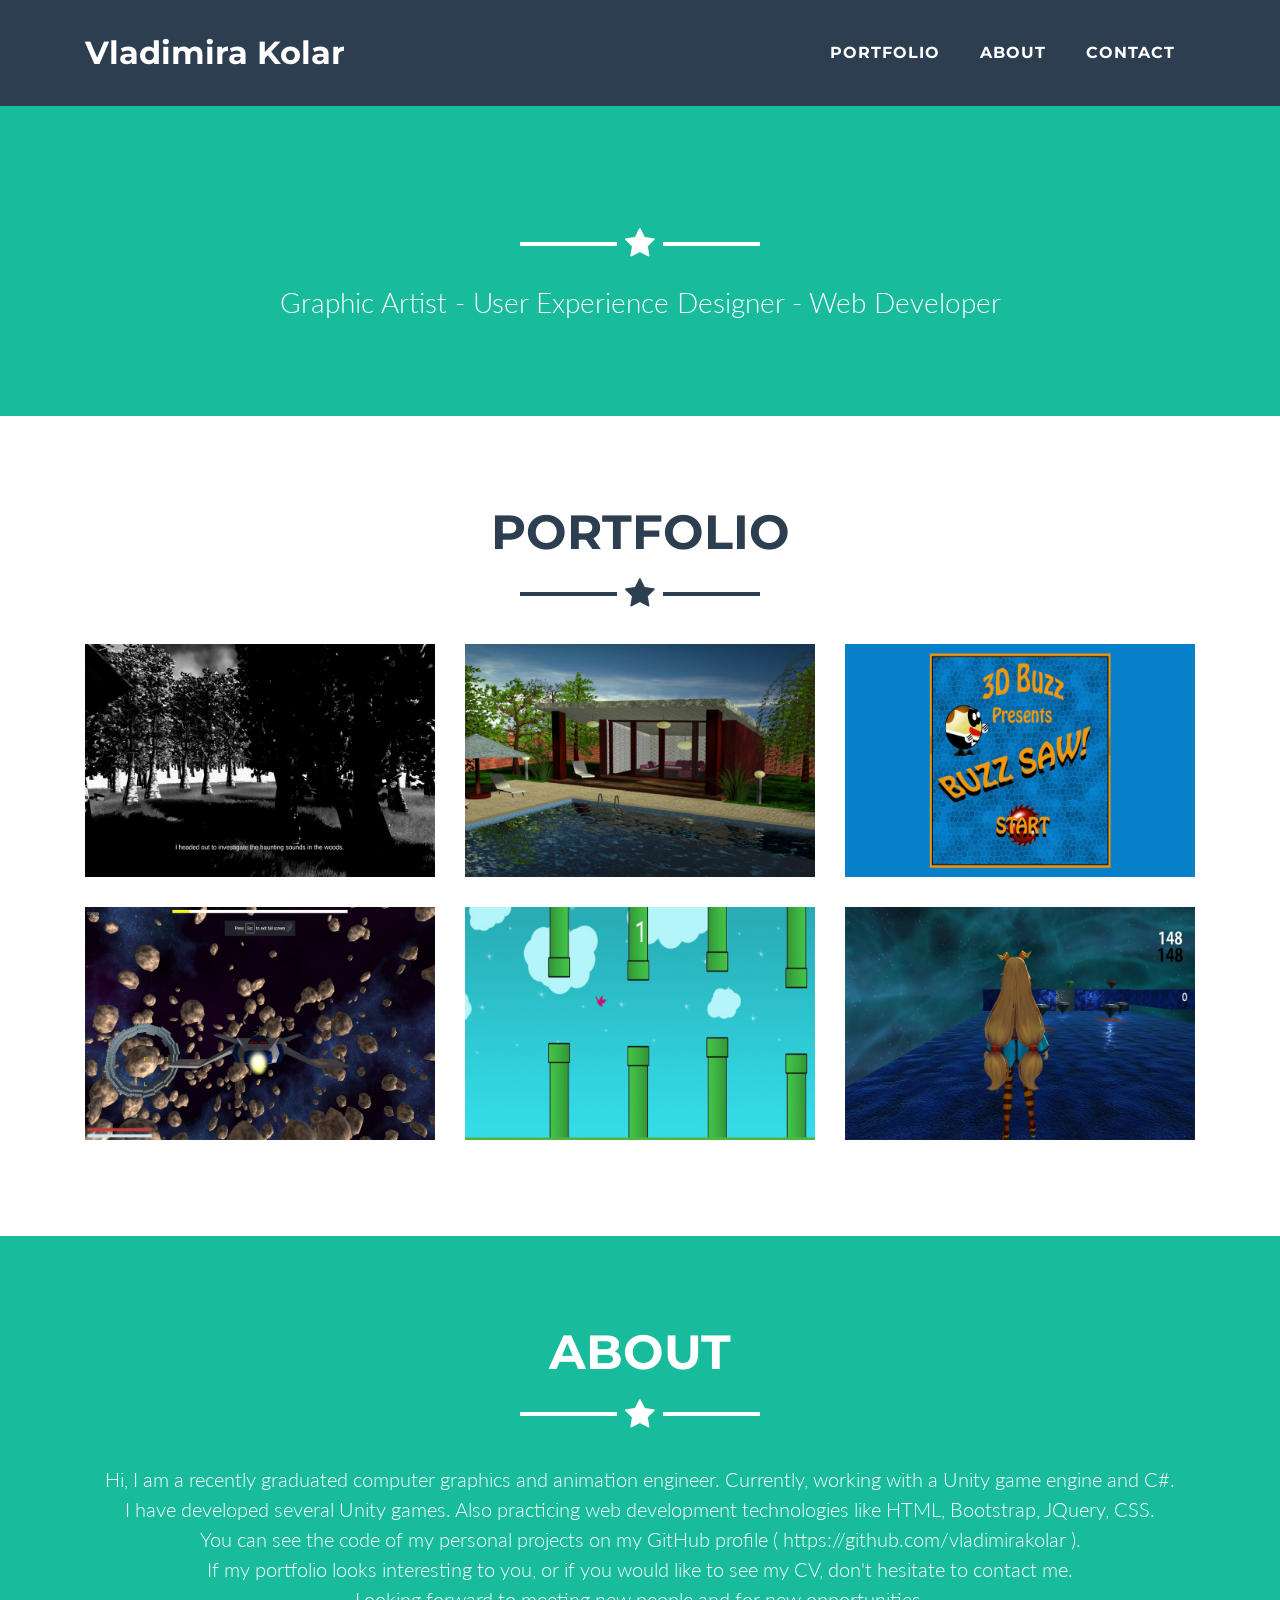
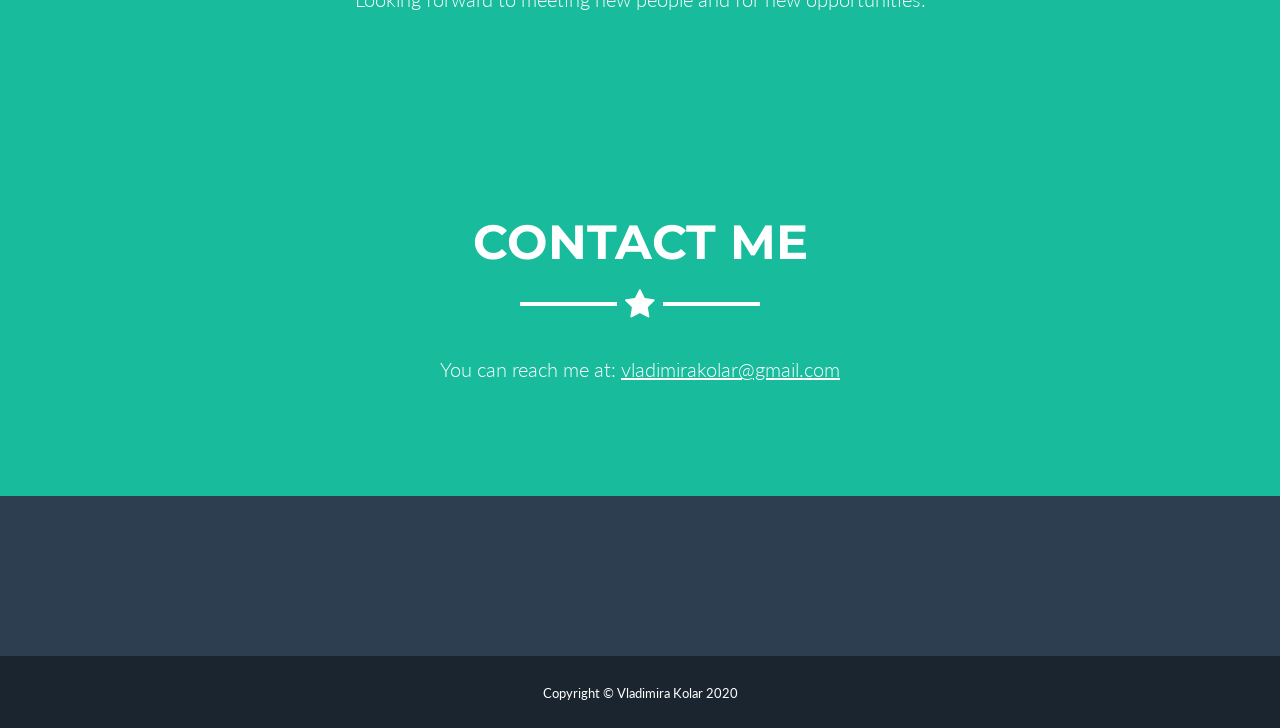
==== commit 550e485b: "Update index file." ====
--- a/index.html
+++ b/index.html
@@ -140,10 +140,15 @@
         <div class="row">
 		  <div class="col-lg-12 text-center">
             <p class="lead">
-				Hi, my name is Vladimira, I am an undergraduate university student. My field of study is Engineering Animation, Computer Graphics Engineering.
-				Beside my faculty duties, I really like to travel, to visit new places and make friends with people.
+				Hi, I am a recently graduated computer graphics and animation engineer. Currently, working with a Unity game engine and C#. 
 				<br/>
-				Currently, I am in search for my first job opportunity. If my portfolio looks interesting to you, or if you would like to see my CV, don't hesitate to contact me.
+				I have developed several Unity games. Also practicing web development technologies like HTML, Bootstrap, JQuery, CSS.
+				<br/>
+				You can see the code of my personal projects on my GitHub profile ( https://github.com/vladimirakolar ). 
+				<br/>
+				If my portfolio looks interesting to you, or if you would like to see my CV, don't hesitate to contact me.
+				<br/>
+				Looking forward to meeting new people and for new opportunities.
 			</p>
           </div> 
         </div>
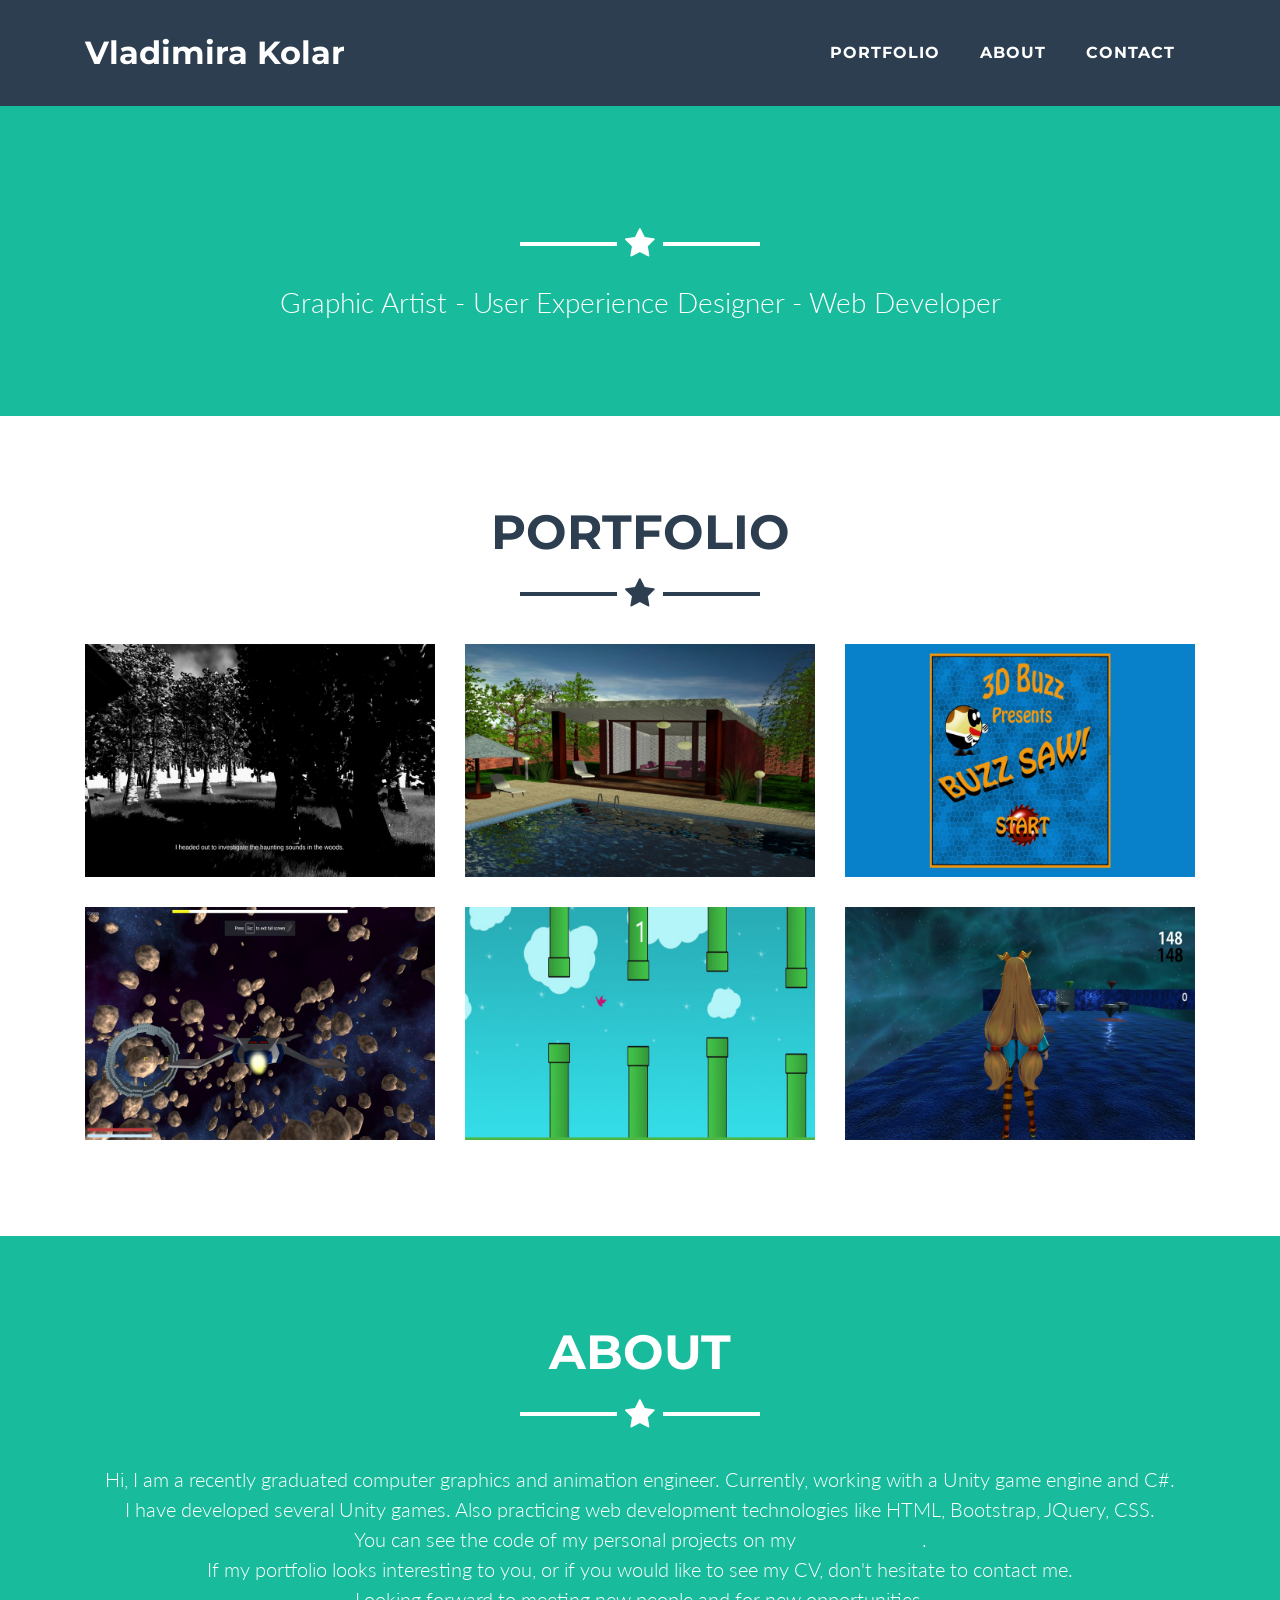
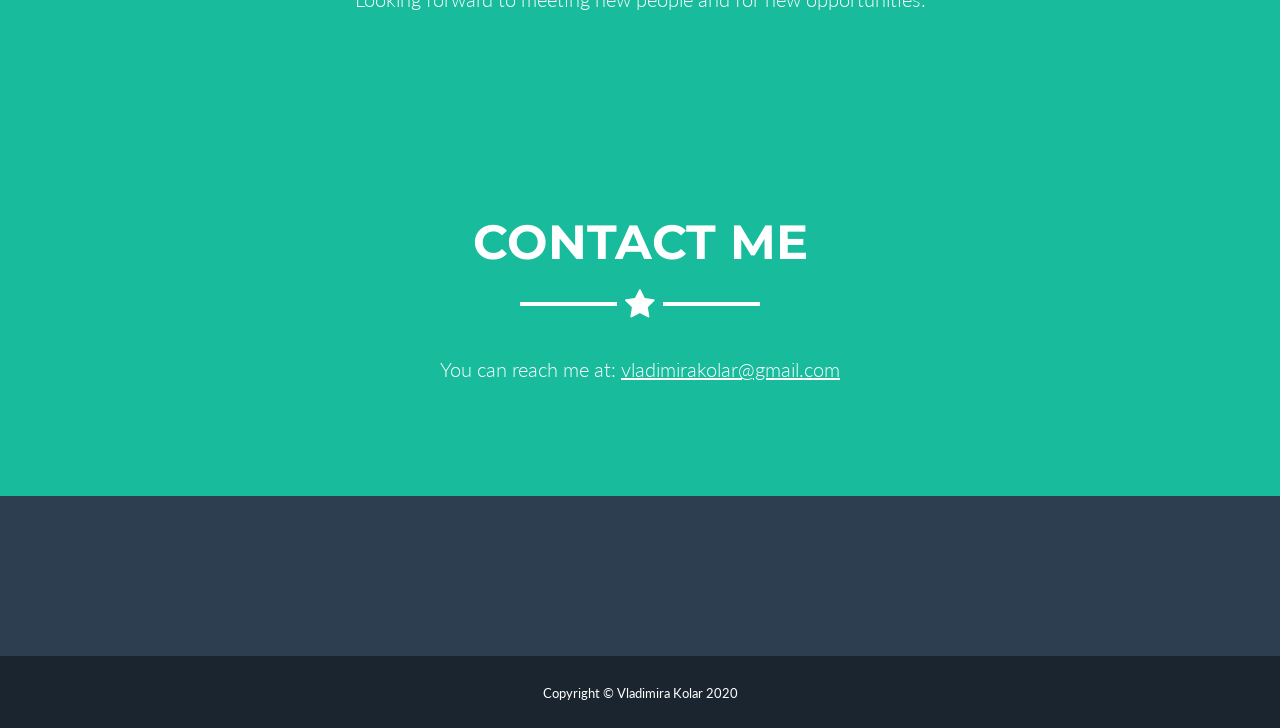
==== commit da01e5d9: "Update index file." ====
--- a/index.html
+++ b/index.html
@@ -144,7 +144,7 @@
 				<br/>
 				I have developed several Unity games. Also practicing web development technologies like HTML, Bootstrap, JQuery, CSS.
 				<br/>
-				You can see the code of my personal projects on my GitHub profile ( https://github.com/vladimirakolar ). 
+				You can see the code of my personal projects on my <a href="https://github.com/vladimirakolar">GitHub profile</a>. 
 				<br/>
 				If my portfolio looks interesting to you, or if you would like to see my CV, don't hesitate to contact me.
 				<br/>
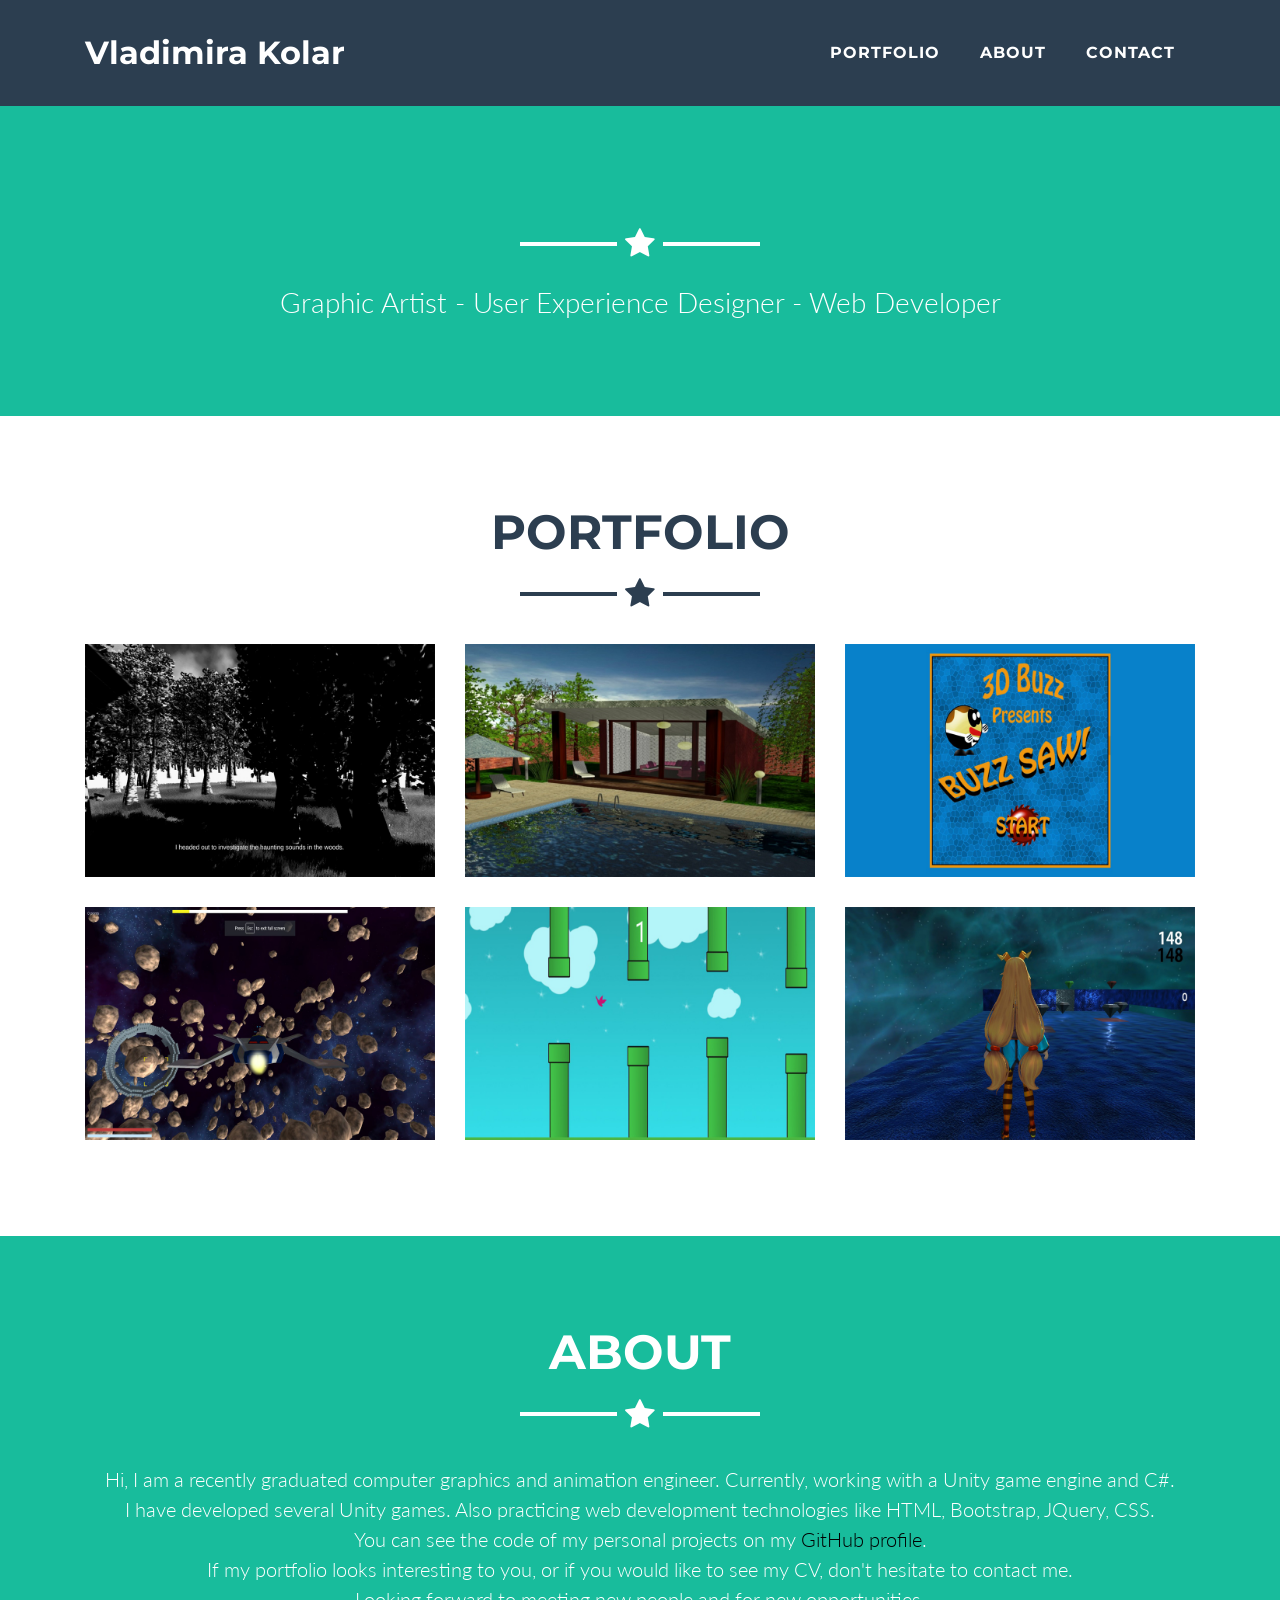
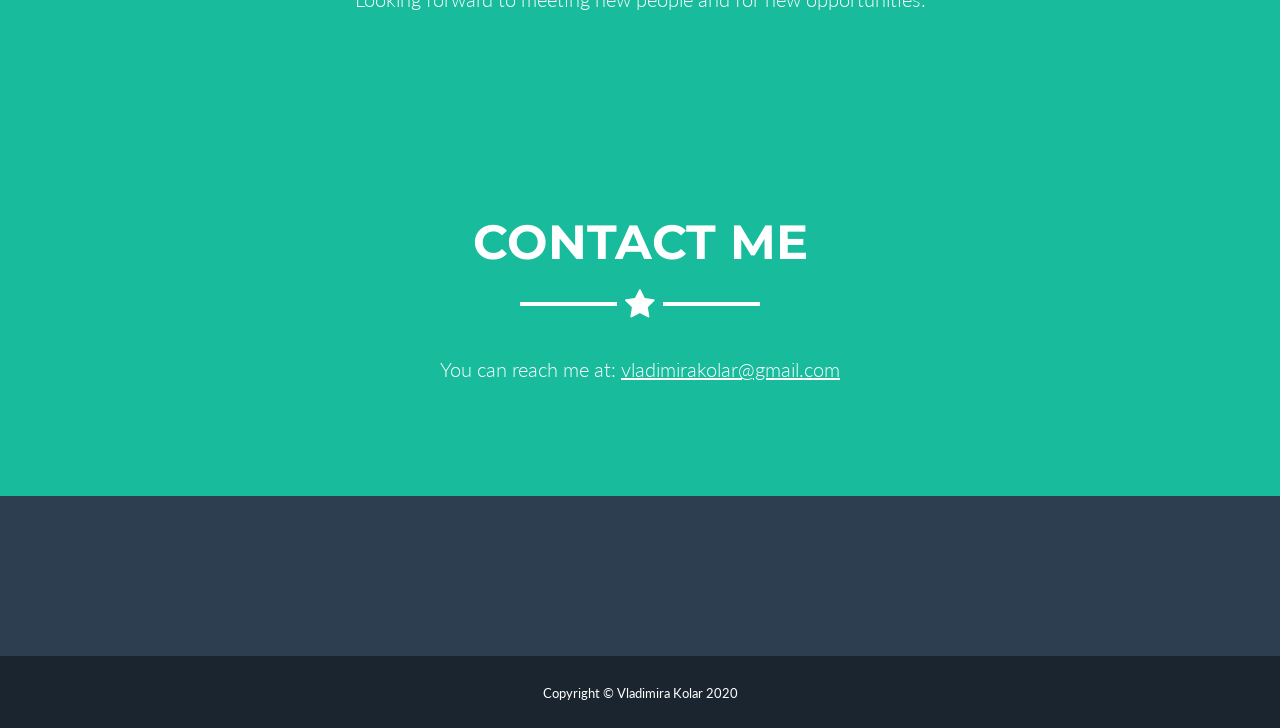
==== commit ca9c1b01: "Update index file." ====
--- a/index.html
+++ b/index.html
@@ -144,7 +144,7 @@
 				<br/>
 				I have developed several Unity games. Also practicing web development technologies like HTML, Bootstrap, JQuery, CSS.
 				<br/>
-				You can see the code of my personal projects on my <a href="https://github.com/vladimirakolar">GitHub profile</a>. 
+				You can see the code of my personal projects on my <a href="https://github.com/vladimirakolar" style="color:black">GitHub profile</a>. 
 				<br/>
 				If my portfolio looks interesting to you, or if you would like to see my CV, don't hesitate to contact me.
 				<br/>
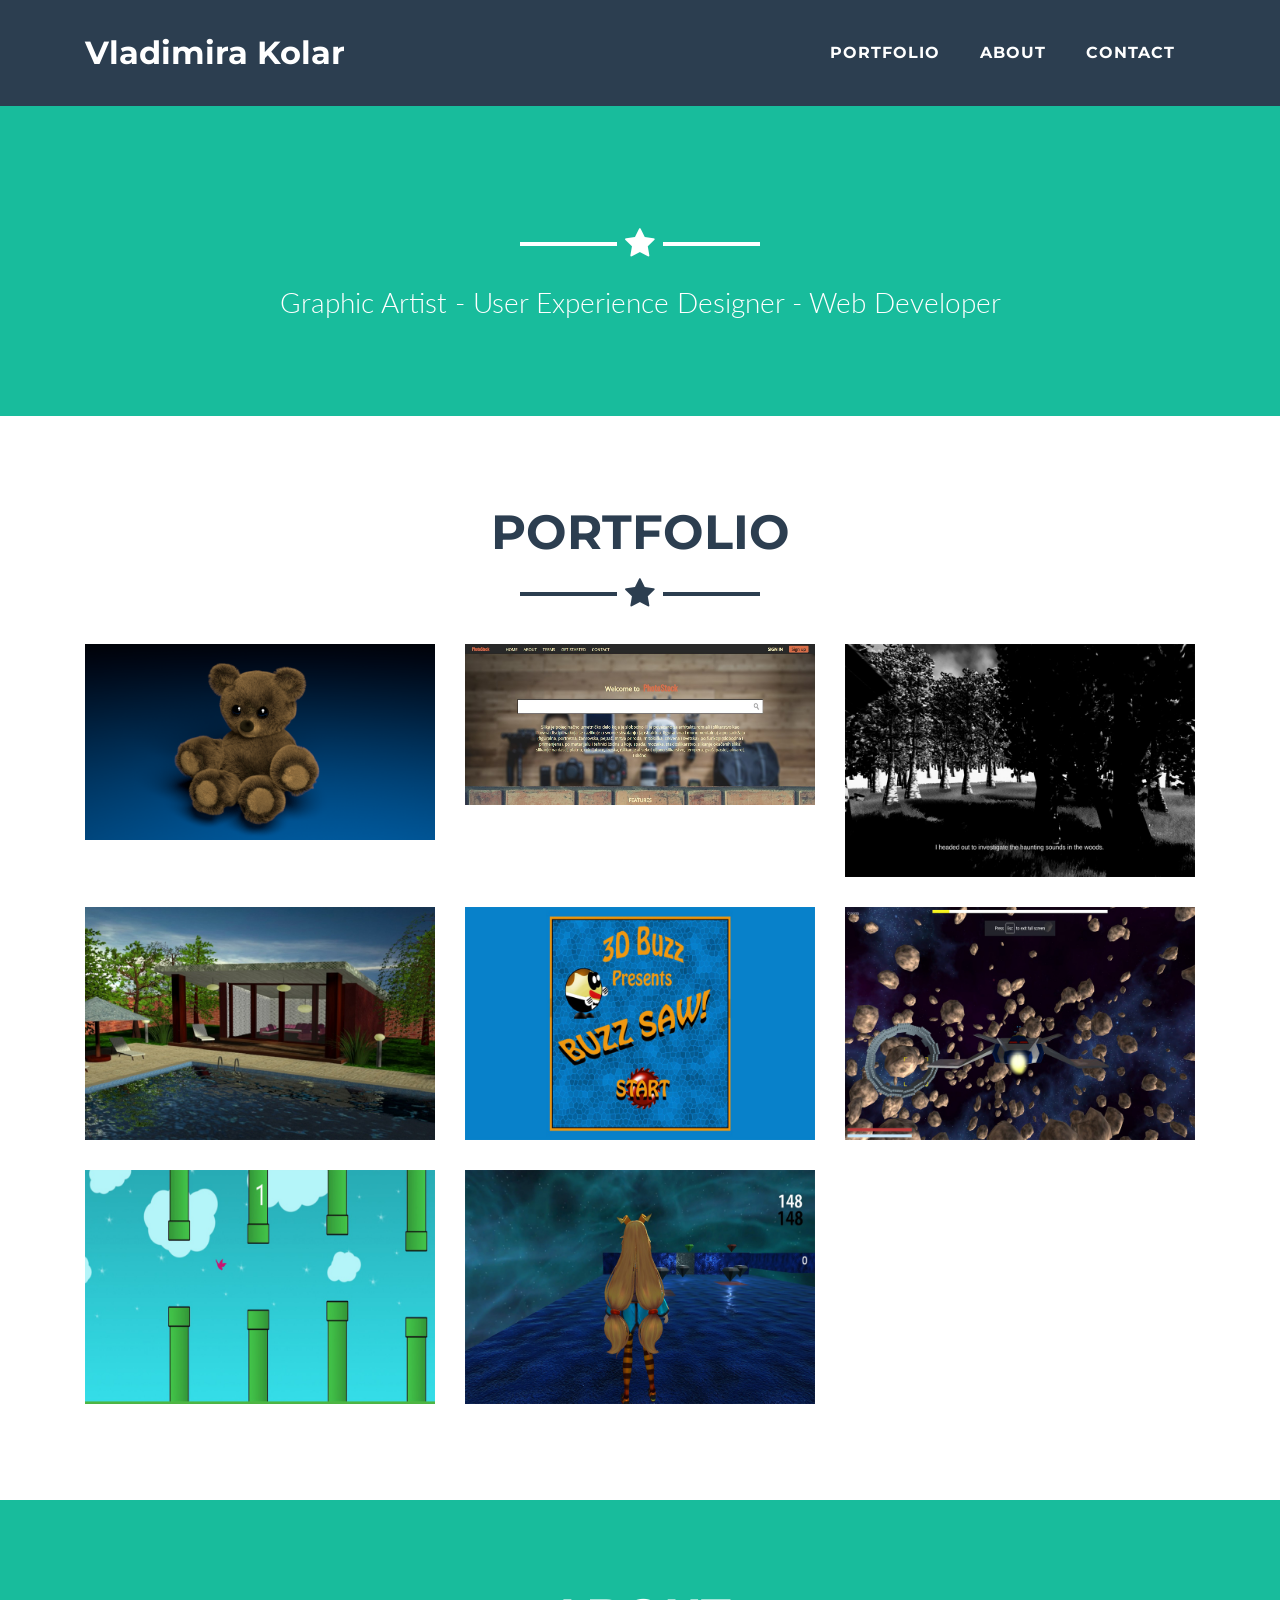
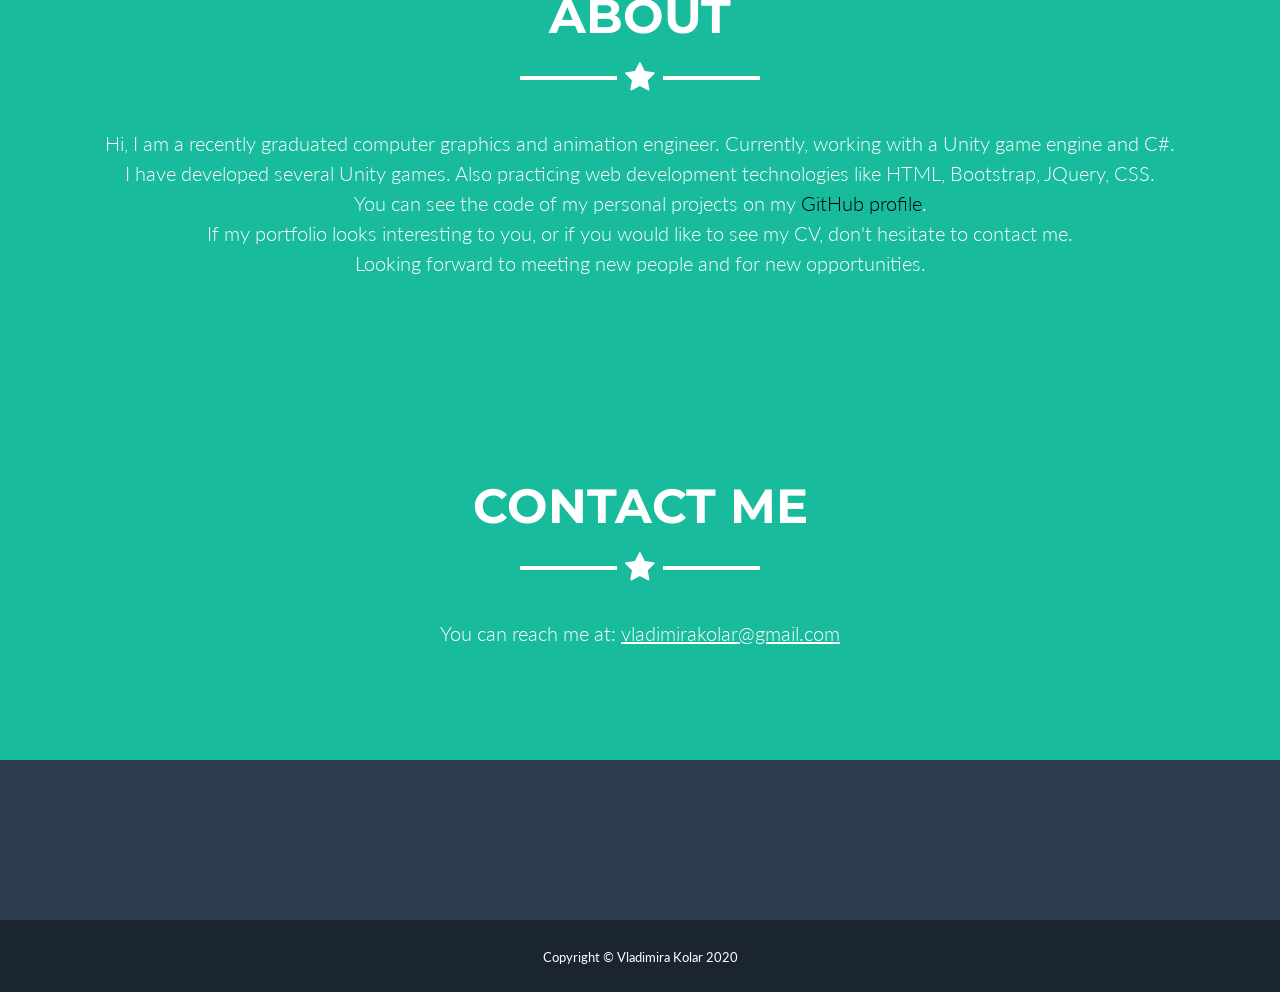
==== commit 9818947c: "add some projects" ====
--- a/index.html
+++ b/index.html
@@ -68,6 +68,26 @@
         <h2 class="text-center text-uppercase text-secondary mb-0">Portfolio</h2>
         <hr class="star-dark mb-5">
         <div class="row">
+		<div class="col-md-6 col-lg-4">
+            <a class="portfolio-item d-block mx-auto" href="#portfolio-modal-1">
+              <div class="portfolio-item-caption d-flex position-absolute h-100 w-100">
+                <div class="portfolio-item-caption-content my-auto w-100 text-center text-white">
+                  <i class="fa fa-search-plus fa-3x"></i>
+                </div>
+              </div>
+              <img class="img-fluid" src="img/portfolio/Blender/1.png" alt="">
+            </a>
+          </div>
+		<div class="col-md-6 col-lg-4">
+            <a class="portfolio-item d-block mx-auto" href="#portfolio-modal-2">
+              <div class="portfolio-item-caption d-flex position-absolute h-100 w-100">
+                <div class="portfolio-item-caption-content my-auto w-100 text-center text-white">
+                  <i class="fa fa-search-plus fa-3x"></i>
+                </div>
+              </div>
+              <img class="img-fluid" src="img/portfolio/FrontEnd/1.jpg" alt="">
+            </a>
+          </div>
 		<div class="col-md-6 col-lg-4">
             <a class="portfolio-item d-block mx-auto" href="#portfolio-modal-3">
               <div class="portfolio-item-caption d-flex position-absolute h-100 w-100">
@@ -280,6 +300,162 @@
 
     <!-- Portfolio Modals -->
 	
+	<!-- Portfolio Modal 1 -->
+	<div class="portfolio-modal mfp-hide" id="portfolio-modal-1">
+      <div class="portfolio-modal-dialog bg-white">
+        <a class="close-button d-none d-md-block portfolio-modal-dismiss" href="#">
+          <i class="fa fa-3x fa-times"></i>
+        </a>
+        <div class="container text-center">
+          <div class="row">
+            <div class="col-lg-8 mx-auto">
+              <h2 class="text-secondary text-uppercase mb-0">Models</h2>
+              <hr class="star-dark mb-5">
+              
+			  <!-- Project screenshots slider -->
+			  <div id="carouselExampleIndicators" class="carousel slide" data-ride="carousel">
+				<ol class="carousel-indicators">
+					<li data-target="#carouselExampleIndicators" data-slide-to="0" class="active"></li>
+					<li data-target="#carouselExampleIndicators" data-slide-to="1"></li>
+					<li data-target="#carouselExampleIndicators" data-slide-to="2"></li>
+					<li data-target="#carouselExampleIndicators" data-slide-to="3"></li>
+					<li data-target="#carouselExampleIndicators" data-slide-to="4"></li>
+					<li data-target="#carouselExampleIndicators" data-slide-to="5"></li>
+					<li data-target="#carouselExampleIndicators" data-slide-to="6"></li>
+					<li data-target="#carouselExampleIndicators" data-slide-to="7"></li>
+					<li data-target="#carouselExampleIndicators" data-slide-to="8"></li>
+				</ol>
+				<div class="carousel-inner">
+					<div class="carousel-item active">
+						<img class="d-block w-100" src="img/portfolio/Blender/1.png" alt="First slide">
+					</div>
+					<div class="carousel-item">
+						<img class="d-block w-100" src="img/portfolio/Blender/2.png" alt="Second slide">
+					</div>
+					<div class="carousel-item">
+						<img class="d-block w-100" src="img/portfolio/Blender/3.png" alt="Third slide">
+					</div>
+					<div class="carousel-item">
+						<img class="d-block w-100" src="img/portfolio/Blender/4.png" alt="Fourth slide">
+					</div>
+					<div class="carousel-item">
+						<img class="d-block w-100" src="img/portfolio/Blender/5.png" alt="Fifth slide">
+					</div>
+					<div class="carousel-item">
+						<img class="d-block w-100" src="img/portfolio/Blender/6.png" alt="Sixth slide">
+					</div>
+					<div class="carousel-item">
+						<img class="d-block w-100" src="img/portfolio/Blender/7.png" alt="Seventh slide">
+					</div>
+					<div class="carousel-item">
+						<img class="d-block w-100" src="img/portfolio/Blender/8.jpg" alt="Eight slide">
+					</div>
+					<div class="carousel-item">
+						<img class="d-block w-100" src="img/portfolio/Blender/9.png" alt="Nine slide">
+					</div>
+				</div>
+				  <a class="carousel-control-prev" href="#carouselExampleIndicators" role="button" data-slide="prev">
+					<span class="carousel-control-prev-icon" aria-hidden="true"></span>
+					<span class="sr-only">Previous</span>
+				  </a>
+				  <a class="carousel-control-next" href="#carouselExampleIndicators" role="button" data-slide="next">
+					<span class="carousel-control-next-icon" aria-hidden="true"></span>
+					<span class="sr-only">Next</span>
+				  </a>
+			  </div>			  
+			  
+              <p class="mb-5 mt-5"><h3>Description</h3>
+				A scene with objects was created in the blender program. The objects were assigned material and lighting before the rendering.
+			  </p>
+			   <p class="mb-5 mt-5"><h3>Tools and technologies</h3>
+				Blender
+			  </p>
+			  <br>
+			   <br>
+			  
+			  <a class="btn btn-primary btn-lg rounded-pill portfolio-modal-dismiss" href="#">
+                <i class="fa fa-close"></i>
+                Close
+			  </a>
+            </div>
+          </div>
+        </div>
+      </div>
+    </div>
+	
+	<!-- Portfolio Modal 2 -->
+	<div class="portfolio-modal mfp-hide" id="portfolio-modal-2">
+      <div class="portfolio-modal-dialog bg-white">
+        <a class="close-button d-none d-md-block portfolio-modal-dismiss" href="#">
+          <i class="fa fa-3x fa-times"></i>
+        </a>
+        <div class="container text-center">
+          <div class="row">
+            <div class="col-lg-8 mx-auto">
+              <h2 class="text-secondary text-uppercase mb-0">My web site</h2>
+              <hr class="star-dark mb-5">
+              
+			  <!-- Project screenshots slider -->
+			  <div id="carouselExampleIndicators" class="carousel slide" data-ride="carousel">
+				<ol class="carousel-indicators">
+					<li data-target="#carouselExampleIndicators" data-slide-to="0" class="active"></li>
+					<li data-target="#carouselExampleIndicators" data-slide-to="1"></li>
+					<li data-target="#carouselExampleIndicators" data-slide-to="2"></li>
+					<li data-target="#carouselExampleIndicators" data-slide-to="3"></li>
+					<li data-target="#carouselExampleIndicators" data-slide-to="4"></li>
+					<li data-target="#carouselExampleIndicators" data-slide-to="5"></li>
+				</ol>
+				<div class="carousel-inner">
+					<div class="carousel-item active">
+						<img class="d-block w-100" src="img/portfolio/FrontEnd/1.jpg" alt="First slide">
+					</div>
+					<div class="carousel-item">
+						<img class="d-block w-100" src="img/portfolio/FrontEnd/2.jpg" alt="Second slide">
+					</div>
+					<div class="carousel-item">
+						<img class="d-block w-100" src="img/portfolio/FrontEnd/3.jpg" alt="Third slide">
+					</div>
+					<div class="carousel-item">
+						<img class="d-block w-100" src="img/portfolio/FrontEnd/4.jpg" alt="Fourth slide">
+					</div>
+					<div class="carousel-item">
+						<img class="d-block w-100" src="img/portfolio/FrontEnd/5.jpg" alt="Fifth slide">
+					</div>
+					<div class="carousel-item">
+						<img class="d-block w-100" src="img/portfolio/FrontEnd/6.jpg" alt="Sixth slide">
+					</div>
+				</div>
+				  <a class="carousel-control-prev" href="#carouselExampleIndicators" role="button" data-slide="prev">
+					<span class="carousel-control-prev-icon" aria-hidden="true"></span>
+					<span class="sr-only">Previous</span>
+				  </a>
+				  <a class="carousel-control-next" href="#carouselExampleIndicators" role="button" data-slide="next">
+					<span class="carousel-control-next-icon" aria-hidden="true"></span>
+					<span class="sr-only">Next</span>
+				  </a>
+			  </div>			  
+			  
+              <p class="mb-5 mt-5"><h3>Description</h3>
+				The HTML page is realized using HTML and CSS technologies. It has 2 pages (index.html and contact.html). 
+				There is a specific favicon on both pages. A google font is inserted on both sides. Realized responsive versions of the page for desktop, tablet and mobile devices.
+			  </p>
+			  
+			   <p class="mb-5 mt-5"><h3>Tools and technologies</h3>
+				HTML, CSS, Bootstrap, google font introduced into the project.
+			  </p>
+			  <br>
+			   <br>
+			  
+			  <a class="btn btn-primary btn-lg rounded-pill portfolio-modal-dismiss" href="#">
+                <i class="fa fa-close"></i>
+                Close
+			  </a>
+            </div>
+          </div>
+        </div>
+      </div>
+    </div>
+	
 	<!-- Portfolio Modal 3 -->
 	<div class="portfolio-modal mfp-hide" id="portfolio-modal-3">
       <div class="portfolio-modal-dialog bg-white">
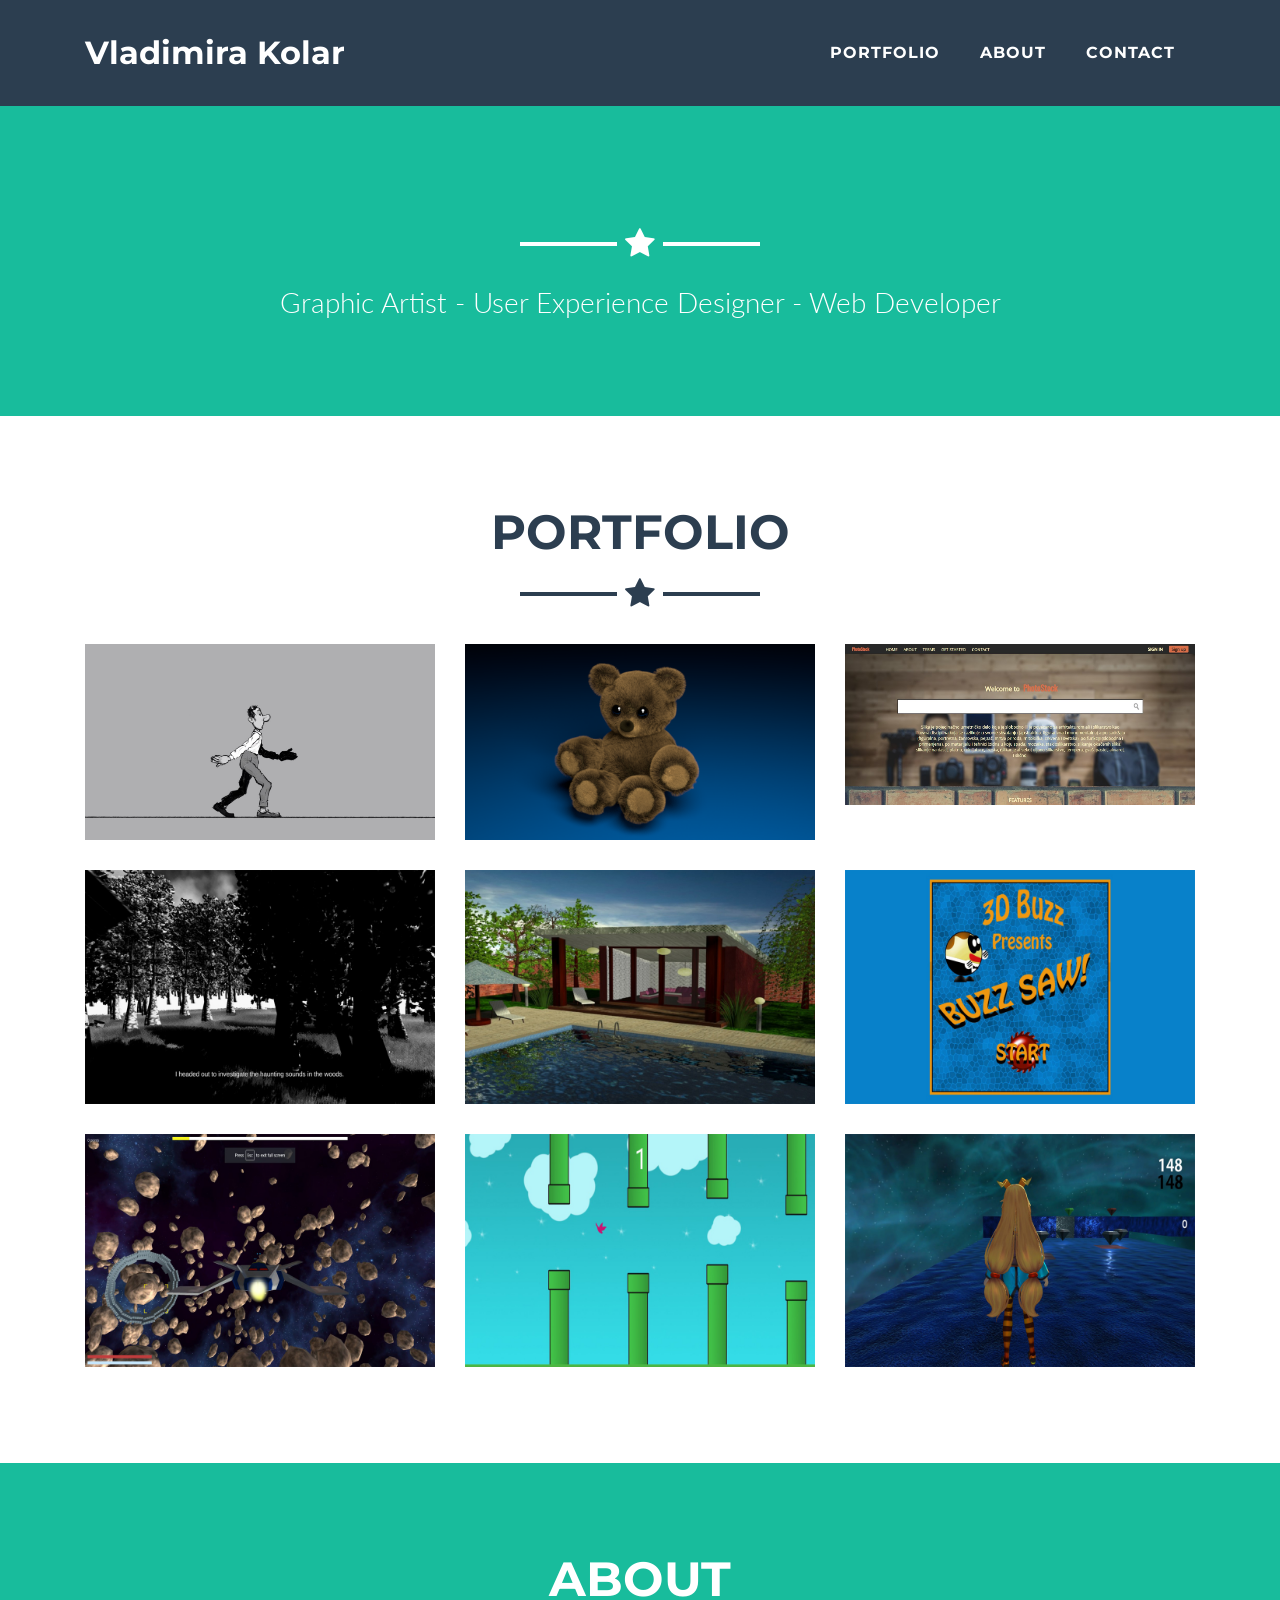
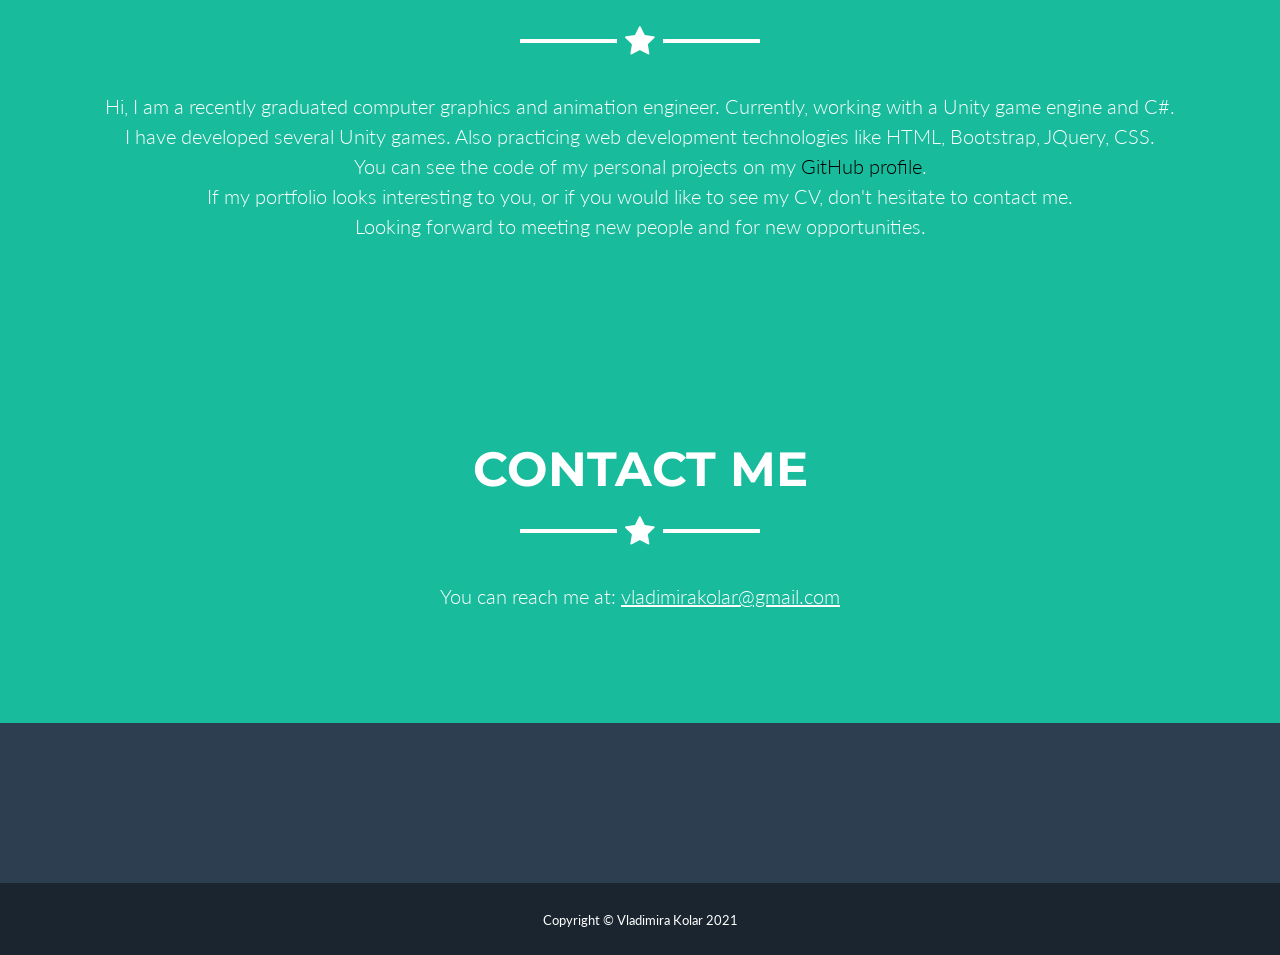
==== commit 68698d57: "add new projects, corrected bugs" ====
--- a/index.html
+++ b/index.html
@@ -68,6 +68,16 @@
         <h2 class="text-center text-uppercase text-secondary mb-0">Portfolio</h2>
         <hr class="star-dark mb-5">
         <div class="row">
+		<div class="col-md-6 col-lg-4">
+            <a class="portfolio-item d-block mx-auto" href="#portfolio-modal-9">
+              <div class="portfolio-item-caption d-flex position-absolute h-100 w-100">
+                <div class="portfolio-item-caption-content my-auto w-100 text-center text-white">
+                  <i class="fa fa-search-plus fa-3x"></i>
+                </div>
+              </div>
+              <img class="img-fluid" src="img/portfolio/ClasicAnimation/4.jpg" alt="">
+            </a>
+          </div>
 		<div class="col-md-6 col-lg-4">
             <a class="portfolio-item d-block mx-auto" href="#portfolio-modal-1">
               <div class="portfolio-item-caption d-flex position-absolute h-100 w-100">
@@ -287,7 +297,7 @@
 
     <div class="copyright py-4 text-center text-white">
       <div class="container">
-        <small>Copyright &copy; Vladimira Kolar 2020</small>
+        <small>Copyright &copy; Vladimira Kolar 2021</small>
       </div>
     </div>
 
@@ -440,6 +450,10 @@
 				There is a specific favicon on both pages. A google font is inserted on both sides. Realized responsive versions of the page for desktop, tablet and mobile devices.
 			  </p>
 			  
+			  <p class="mb-5 mt-5"><h3>Link to my web site</h3>
+				Link to my website is posted <a href="img/portfolio/FrontEnd/finalni_zadatak/index.html" target="_blank">here.</a>
+			  </p>
+			  
 			   <p class="mb-5 mt-5"><h3>Tools and technologies</h3>
 				HTML, CSS, Bootstrap, google font introduced into the project.
 			  </p>
@@ -924,6 +938,79 @@
       </div>
     </div>
 	
+	<!-- Portfolio Modal 9 -->
+	
+	<div class="portfolio-modal mfp-hide" id="portfolio-modal-9">
+      <div class="portfolio-modal-dialog bg-white">
+        <a class="close-button d-none d-md-block portfolio-modal-dismiss" href="#">
+          <i class="fa fa-3x fa-times"></i>
+        </a>
+        <div class="container text-center">
+          <div class="row">
+            <div class="col-lg-8 mx-auto">
+              <h2 class="text-secondary text-uppercase mb-0">Classic animation</h2>
+              <hr class="star-dark mb-5">
+              
+			  <!-- Project screenshots slider -->
+			  <div id="carouselExampleIndicators" class="carousel slide" data-ride="carousel">
+				<ol class="carousel-indicators">
+					<li data-target="#carouselExampleIndicators" data-slide-to="0" class="active"></li>
+					<li data-target="#carouselExampleIndicators" data-slide-to="1"></li>
+					<li data-target="#carouselExampleIndicators" data-slide-to="2"></li>
+					<li data-target="#carouselExampleIndicators" data-slide-to="3"></li>
+				</ol>
+				<div class="carousel-inner">
+					<div class="carousel-item active">
+						<img class="d-block w-100" src="img/portfolio/ClasicAnimation/1.jpg" alt="First slide">
+					</div>
+					<div class="carousel-item">
+						<img class="d-block w-100" src="img/portfolio/ClasicAnimation/2.jpg" alt="Second slide">
+					</div>
+					<div class="carousel-item">
+						<img class="d-block w-100" src="img/portfolio/ClasicAnimation/4.jpg" alt="Third slide">
+					</div>
+					<div class="carousel-item">
+						<img class="d-block w-100" src="img/portfolio/ClasicAnimation/3.jpg" alt="Fourth slide">
+					</div>
+				  <a class="carousel-control-prev" href="#carouselExampleIndicators" role="button" data-slide="prev">
+					<span class="carousel-control-prev-icon" aria-hidden="true"></span>
+					<span class="sr-only">Previous</span>
+				  </a>
+				  <a class="carousel-control-next" href="#carouselExampleIndicators" role="button" data-slide="next">
+					<span class="carousel-control-next-icon" aria-hidden="true"></span>
+					<span class="sr-only">Next</span>
+				  </a>
+				</div>
+			  </div>
+				   <p class="mb-5 mt-5"><h3>Description</h3>
+						In this section are mini projects related to 2D animation.<br>
+						The videos are made based on the principles of classical animation.
+					  </p>
+					   <p class="mb-5 mt-5"><h3>Videos</h3>
+						You can watch the videos in the following context:
+						<br>
+							<video width="320" height="240" controls>  <source src="video/klatno.mp4" type="video/mp4"> </video>
+							<video width="320" height="240" controls>  <source src="video/lopte.mp4" type="video/mp4"> </video>
+							<br>
+							<video width="320" height="240" controls>  <source src="video/hod.mp4" type="video/mp4"> </video>
+							<video width="320" height="240" controls>  <source src="video/vokalizacija.mp4" type="video/mp4"> </video>
+							
+					  </p>				  
+					   <p class="mb-5 mt-5"><h3>Tools and technologies</h3>
+						Photoshop, Aftr Effects tools
+					  </p>
+					  <br>
+					  <br>		             
+			  <a class="btn btn-primary btn-lg rounded-pill portfolio-modal-dismiss" href="#">
+                <i class="fa fa-close"></i>
+                Close
+			  </a>
+		   </div>
+          </div>
+        </div>
+      </div>
+    </div>
+	
     <!-- Bootstrap core JavaScript -->
     <script src="vendor/jquery/jquery.min.js"></script>
     <script src="vendor/bootstrap/js/bootstrap.bundle.min.js"></script>
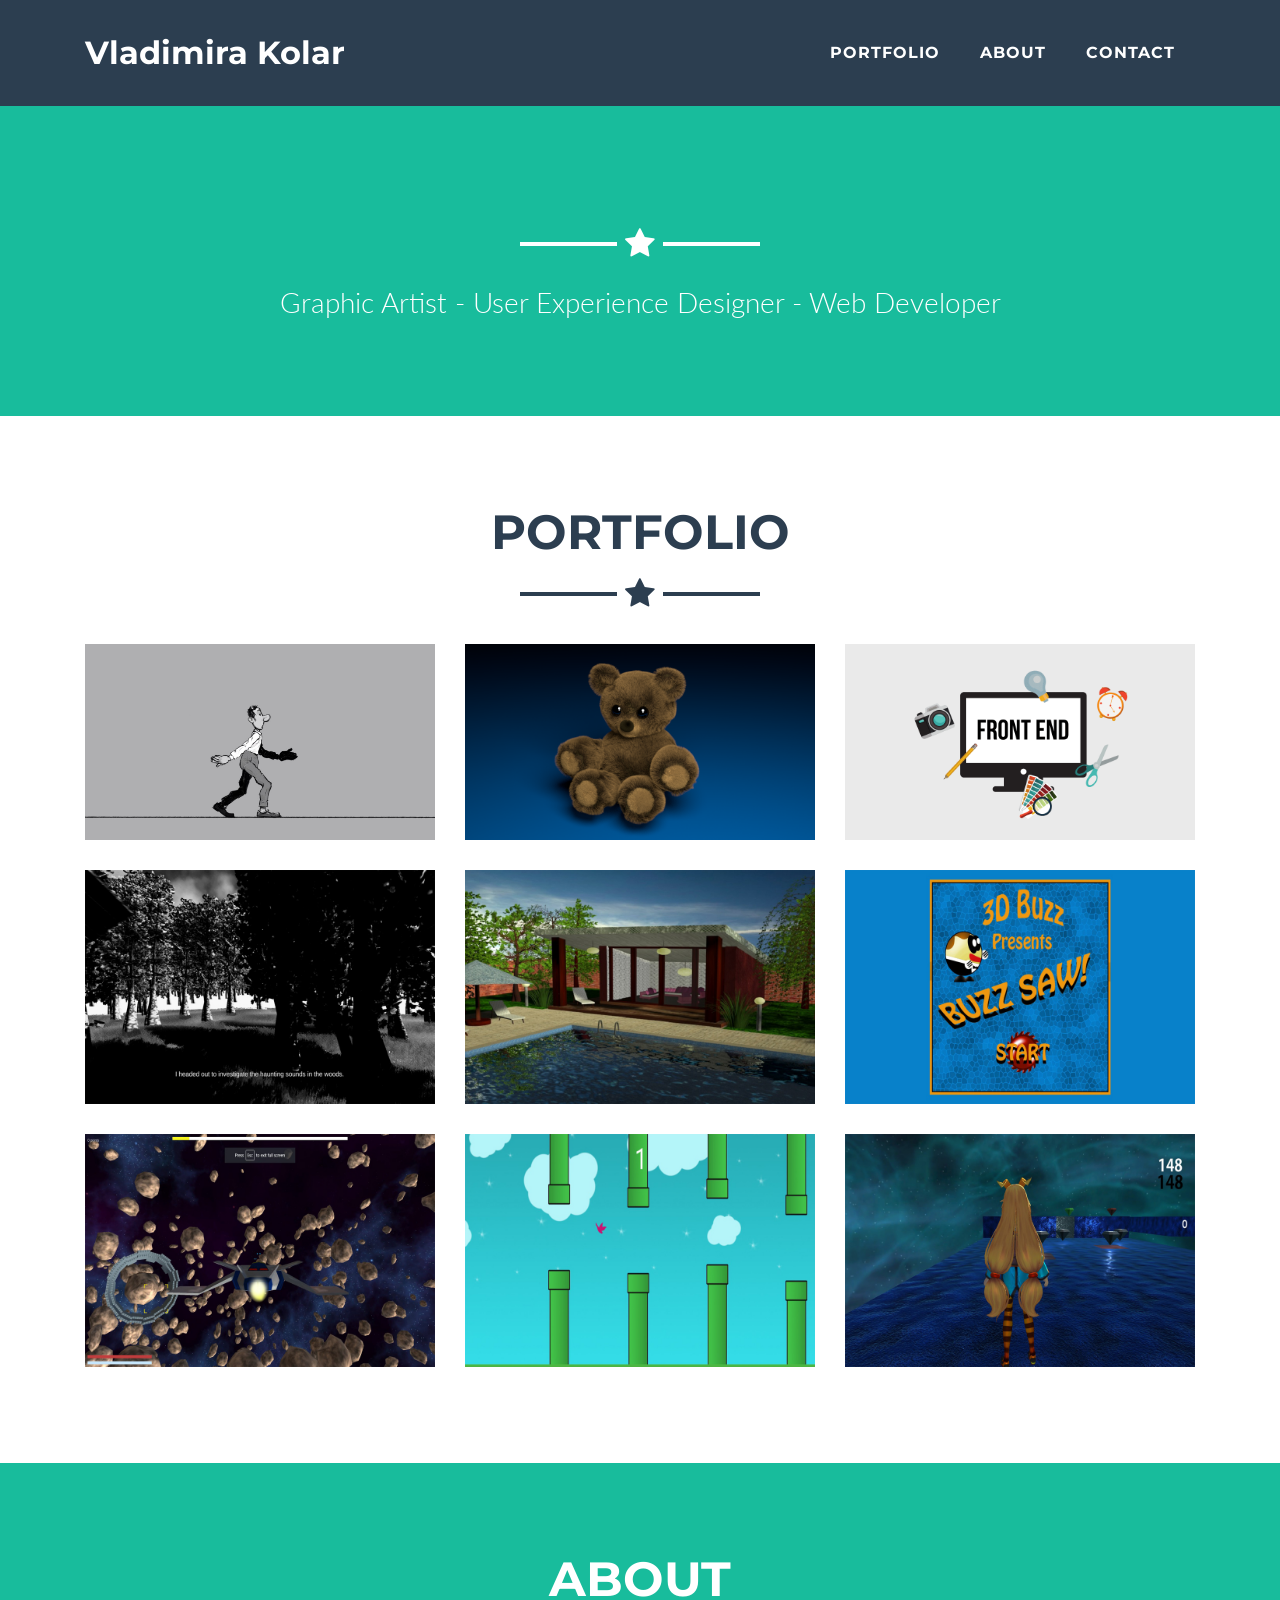
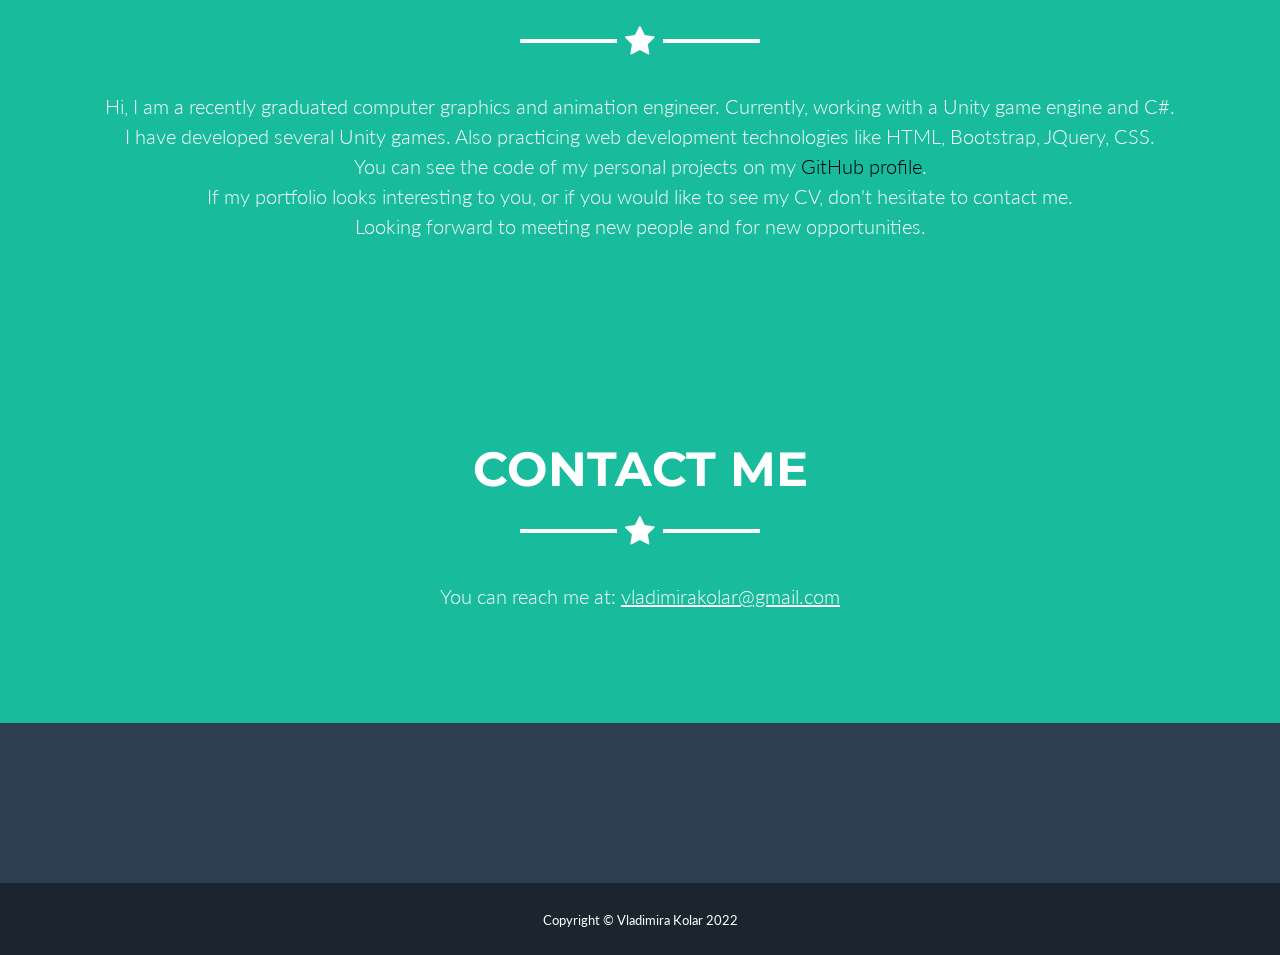
==== commit aa2055d2: "supplement the portfolio" ====
--- a/index.html
+++ b/index.html
@@ -95,7 +95,7 @@
                   <i class="fa fa-search-plus fa-3x"></i>
                 </div>
               </div>
-              <img class="img-fluid" src="img/portfolio/FrontEnd/1.jpg" alt="">
+              <img class="img-fluid" src="img/portfolio/FrontEnd/7.png" alt="">
             </a>
           </div>
 		<div class="col-md-6 col-lg-4">
@@ -297,7 +297,7 @@
 
     <div class="copyright py-4 text-center text-white">
       <div class="container">
-        <small>Copyright &copy; Vladimira Kolar 2021</small>
+        <small>Copyright &copy; Vladimira Kolar 2022</small>
       </div>
     </div>
 
@@ -402,11 +402,11 @@
         <div class="container text-center">
           <div class="row">
             <div class="col-lg-8 mx-auto">
-              <h2 class="text-secondary text-uppercase mb-0">My web site</h2>
+              <h2 class="text-secondary text-uppercase mb-0">My websites</h2>
               <hr class="star-dark mb-5">
               
 			  <!-- Project screenshots slider -->
-			  <div id="carouselExampleIndicators" class="carousel slide" data-ride="carousel">
+			<!--  <div id="carouselExampleIndicators" class="carousel slide" data-ride="carousel">
 				<ol class="carousel-indicators">
 					<li data-target="#carouselExampleIndicators" data-slide-to="0" class="active"></li>
 					<li data-target="#carouselExampleIndicators" data-slide-to="1"></li>
@@ -443,19 +443,22 @@
 					<span class="carousel-control-next-icon" aria-hidden="true"></span>
 					<span class="sr-only">Next</span>
 				  </a>
-			  </div>			  
+			  </div>	-->		  
 			  
               <p class="mb-5 mt-5"><h3>Description</h3>
-				The HTML page is realized using HTML and CSS technologies. It has 2 pages (index.html and contact.html). 
-				There is a specific favicon on both pages. A google font is inserted on both sides. Realized responsive versions of the page for desktop, tablet and mobile devices.
+				Web pages are realized using HTML, CSS and SASS technologies. Some pages have two html pages (index.html and contact.html). 
+				There are special favicons on the site. Google Font inserted. Responsive versions of the site for desktop, tablet and mobile devices have been created on some of them.
 			  </p>
 			  
-			  <p class="mb-5 mt-5"><h3>Link to my web site</h3>
-				Link to my website is posted <a href="img/portfolio/FrontEnd/finalni_zadatak/index.html" target="_blank">here.</a>
+			  <p class="mb-5 mt-5"><h3>Link to my web sites</h3>
+				Link to my website <b>PhotoStock</b> is posted <a href="img/portfolio/FrontEnd/finalni_zadatak/index.html" target="_blank">here.</a><br>
+				Link to my website <b>MegaRent</b> is posted <a href="img/portfolio/FrontEnd/MegaRent/index.html" target="_blank">here.</a><br>
+				Link to my website <b>PollCompany</b> is posted <a href="img/portfolio/FrontEnd/PoolCompany/index.html" target="_blank">here.</a><br>
+				Link to my website <b>BillingTheKid</b> is posted <a href="img/portfolio/FrontEnd/BillingTheKid/index.html" target="_blank">here.</a>
 			  </p>
 			  
 			   <p class="mb-5 mt-5"><h3>Tools and technologies</h3>
-				HTML, CSS, Bootstrap, google font introduced into the project.
+				HTML, CSS, SASS, Bootstrap, google font introduced into the project.
 			  </p>
 			  <br>
 			   <br>
